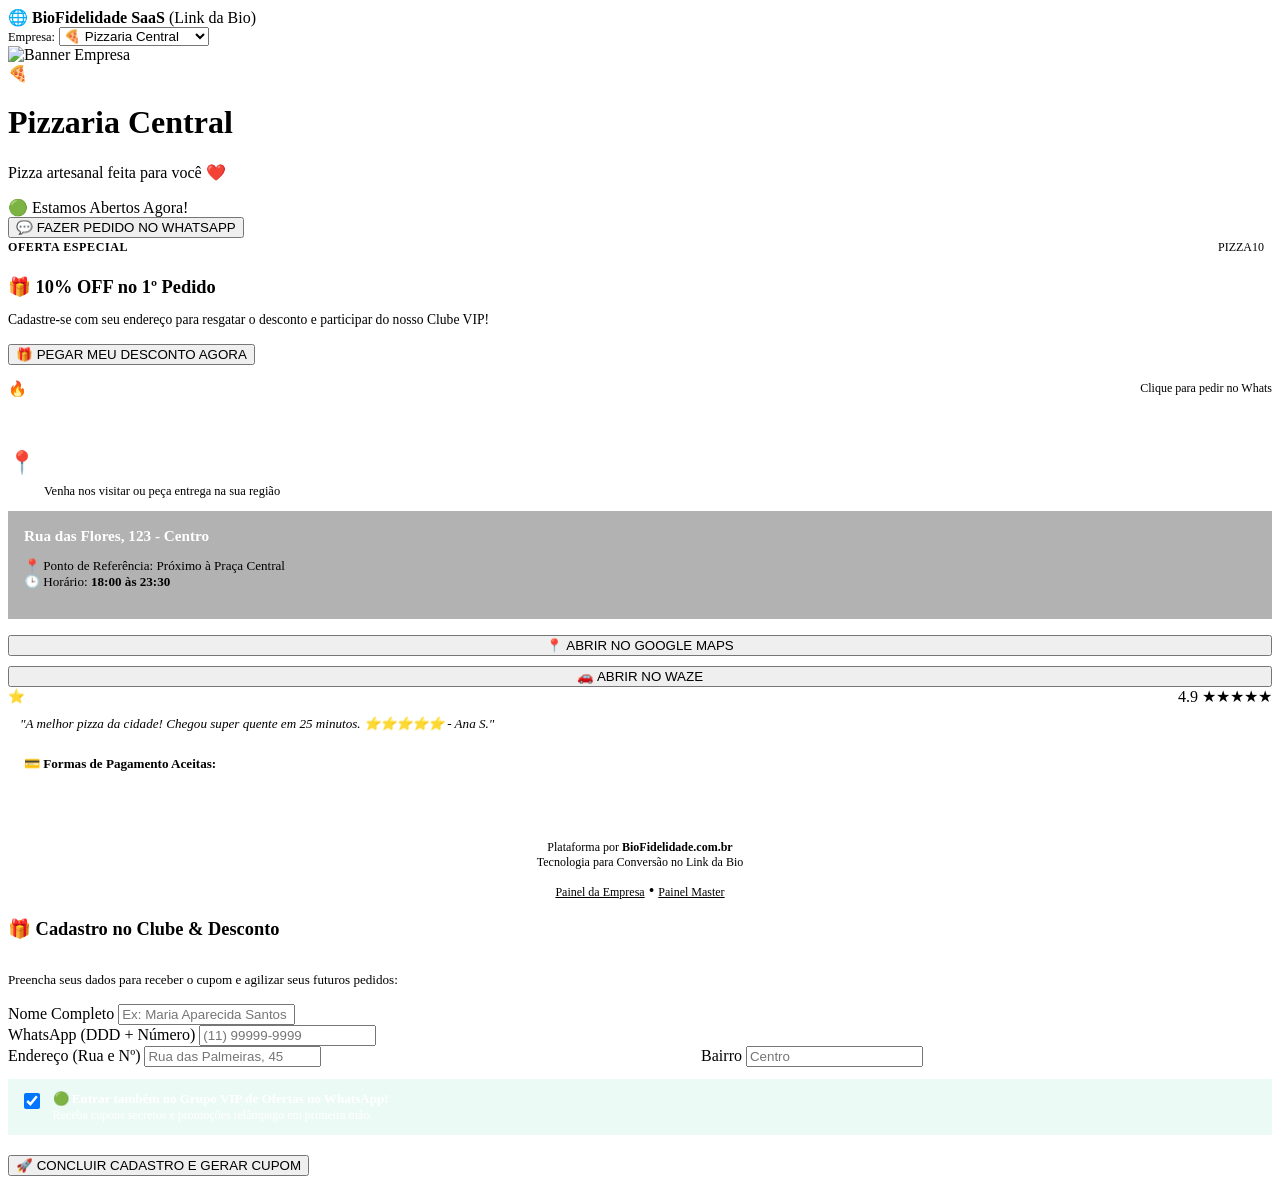
==== index.html @ faab39bf "Add files via upload" ====
<!DOCTYPE html>
<html lang="pt-BR">
<head>
  <meta charset="UTF-8">
  <meta name="viewport" content="width=device-width, initial-scale=1.0">
  <title>BioFidelidade | Central de Relacionamento & Link da Bio</title>
  <meta name="description" content="Plataforma de cupons, localização e conversão no link da bio do Instagram.">

  <!-- Google Fonts -->
  <link rel="preconnect" href="https://fonts.googleapis.com">
  <link rel="preconnect" href="https://fonts.gstatic.com" crossorigin>
  <link href="https://fonts.googleapis.com/css2?family=Plus+Jakarta+Sans:wght@500;600;700;800&family=Inter:wght@400;500;600&display=swap" rel="stylesheet">

  <link rel="stylesheet" href="css/style.css">
</head>
<body>

  <!-- Multi-Tenant Switcher Bar -->
  <div class="tenant-switcher-bar">
    <span>🌐 <strong>BioFidelidade SaaS</strong> (Link da Bio)</span>
    <div>
      <label for="tenant-select" style="font-size: 0.78rem;">Empresa:</label>
      <select id="tenant-select" class="tenant-switcher-select" onchange="switchTenant(this.value)">
        <option value="pizzariacentral" selected>🍕 Pizzaria Central</option>
        <option value="lojamarina">👗 Loja Marina Moda</option>
        <option value="barbeariax">💈 Barbearia Alfa</option>
      </select>
    </div>
  </div>

  <!-- Mobile Wrapper Container -->
  <div class="mobile-wrapper">

    <!-- Customer Session Wallet Badge -->
    <div id="customer-wallet-badge" style="display: none;">
      <!-- Populated dynamically by JS -->
    </div>

    <!-- Profile Header Card -->
    <div class="glass-card profile-header">
      <img id="tenant-banner-img" class="tenant-banner" src="https://images.unsplash.com/photo-1513104890138-7c749659a591?w=800" alt="Banner Empresa">
      <div id="tenant-logo" class="tenant-avatar">🍕</div>
      
      <h1 id="tenant-name" class="tenant-name">Pizzaria Central</h1>
      <p id="tenant-bio" class="tenant-bio">Pizza artesanal feita para você ❤️</p>

      <!-- Status Pill -->
      <div id="tenant-status-pill" class="status-pill open">
        <span class="status-dot"></span> <span>🟢 Estamos Abertos Agora!</span>
      </div>

      <!-- Main WhatsApp Action Button -->
      <button id="btn-main-whatsapp" class="btn-action btn-primary-action" onclick="handleMainWhatsappClick()">
        💬 FAZER PEDIDO NO WHATSAPP
      </button>
    </div>

    <!-- Active Campaign / Coupon Banner Card -->
    <div class="glass-card" style="border-color: var(--tenant-primary);">
      <div style="display: flex; justify-content: space-between; align-items: center; margin-bottom: 0.5rem;">
        <span style="font-size: 0.75rem; text-transform: uppercase; letter-spacing: 0.05em; font-weight: 700; color: var(--tenant-primary);">
          OFERTA ESPECIAL
        </span>
        <span style="font-size: 0.75rem; background: rgba(255,255,255,0.1); padding: 0.15rem 0.5rem; border-radius: 4px;" id="coupon-code-display">
          PIZZA10
        </span>
      </div>
      <h3 id="campaign-title" style="font-size: 1.15rem; font-weight: 800; margin-bottom: 0.4rem;">
        🎁 10% OFF no 1º Pedido
      </h3>
      <p style="font-size: 0.85rem; color: var(--text-muted); margin-bottom: 1rem;">
        Cadastre-se com seu endereço para resgatar o desconto e participar do nosso Clube VIP!
      </p>
      <button class="btn-action btn-primary-action" onclick="openModal('modal-cadastrar')">
        🎁 PEGAR MEU DESCONTO AGORA
      </button>
    </div>

    <!-- NOVO 1: Destaques Rápidos / Mais Vendidos (Carrossel Fotos) -->
    <div class="glass-card">
      <div style="display: flex; justify-content: space-between; align-items: center; margin-bottom: 0.75rem;">
        <h3 style="font-size: 0.95rem; font-weight: 800; color: #fff;">🔥 Mais Vendidos / Destaques</h3>
        <span style="font-size: 0.75rem; color: var(--tenant-primary);">Clique para pedir no Whats</span>
      </div>
      <div id="highlights-container" class="highlights-container">
        <!-- Dynamically rendered by JS -->
      </div>
    </div>

    <!-- Destaque: Localização Completa & Como Chegar -->
    <div class="glass-card">
      <div style="display: flex; align-items: center; gap: 0.5rem; margin-bottom: 0.75rem;">
        <span style="font-size: 1.4rem;">📍</span>
        <div>
          <h3 style="font-size: 1.1rem; font-weight: 800; color: #fff;">Nossa Localização</h3>
          <span style="font-size: 0.78rem; color: var(--text-muted);">Venha nos visitar ou peça entrega na sua região</span>
        </div>
      </div>

      <!-- Card do Endereço Detalhado -->
      <div style="background: rgba(0, 0, 0, 0.3); border: 1px solid var(--border-color); border-radius: var(--radius-sm); padding: 1rem; margin-bottom: 1rem;">
        <div style="font-size: 0.95rem; font-weight: 700; color: #fff; margin-bottom: 0.25rem;" id="tenant-address">
          Rua das Flores, 123 - Centro
        </div>
        <p style="font-size: 0.82rem; color: var(--text-muted);">
          📍 Ponto de Referência: Próximo à Praça Central<br>
          🕒 Horário: <strong style="color: var(--text-main);" id="tenant-hours">18:00 às 23:30</strong>
        </p>
      </div>

      <!-- Botões de Ação para Navegação / GPS -->
      <div style="display: flex; flex-direction: column; gap: 0.6rem;">
        <button class="btn-action btn-primary-action" onclick="openMapsNavigation('google')">
          📍 ABRIR NO GOOGLE MAPS
        </button>
        <button class="btn-action btn-secondary-action" onclick="openMapsNavigation('waze')">
          🚗 ABRIR NO WAZE
        </button>
      </div>
    </div>

    <!-- NOVO 2: Prova Social / Avaliações de Clientes -->
    <div class="glass-card">
      <div style="display: flex; justify-content: space-between; align-items: center; margin-bottom: 0.6rem;">
        <span style="font-size: 0.85rem; font-weight: 700; color: #fff;">⭐ O que dizem os clientes</span>
        <span class="review-rating-badge" id="tenant-rating">4.9 ★★★★★</span>
      </div>
      <blockquote style="font-size: 0.82rem; color: var(--text-muted); font-style: italic; border-left: 2px solid var(--tenant-primary); padding-left: 0.75rem; margin: 0.4rem 0;" id="tenant-testimonial">
        "A melhor pizza da cidade! Chegou super quente em 25 minutos. ⭐⭐⭐⭐⭐ - Ana S."
      </blockquote>
    </div>

    <!-- NOVO 3: Formas de Pagamento Aceitas -->
    <div class="glass-card" style="padding: 1rem;">
      <span style="font-size: 0.82rem; font-weight: 700; color: var(--text-muted);">💳 Formas de Pagamento Aceitas:</span>
      <div id="payments-container" class="payment-pills-grid">
        <!-- Rendered by JS -->
      </div>
    </div>

    <!-- Footer -->
    <div style="text-align: center; margin-top: 1.5rem; border-top: 1px solid var(--border-color); padding-top: 1rem;">
      <p style="font-size: 0.75rem; color: var(--text-dim);">
        Plataforma por <strong style="color: var(--text-muted);">BioFidelidade.com.br</strong><br>
        Tecnologia para Conversão no Link da Bio
      </p>
      <div style="margin-top: 0.5rem;">
        <a href="admin/empresa.html" style="font-size: 0.75rem; color: var(--tenant-primary);">Painel da Empresa</a> • 
        <a href="admin/master.html" style="font-size: 0.75rem; color: var(--text-muted);">Painel Master</a>
      </div>
    </div>

  </div>

  <!-- Modal Lead Capture & Auto Registration -->
  <div class="modal-overlay" id="modal-cadastrar">
    <div class="modal-box">

      <!-- STEP 1: Full Form -->
      <div id="modal-lead-form-step">
        <div style="display: flex; justify-content: space-between; align-items: center; margin-bottom: 0.75rem;">
          <h3 style="font-size: 1.15rem;">🎁 Cadastro no Clube & Desconto</h3>
          <button onclick="closeModal('modal-cadastrar')" style="background: none; border: none; color: #fff; font-size: 1.4rem; cursor: pointer;">&times;</button>
        </div>
        <p style="font-size: 0.82rem; color: var(--text-muted); margin-bottom: 1rem;">
          Preencha seus dados para receber o cupom e agilizar seus futuros pedidos:
        </p>

        <form onsubmit="handleLeadSubmit(event)">
          <div class="form-group">
            <label class="form-label" for="lead-name">Nome Completo</label>
            <input type="text" id="lead-name" class="form-control" placeholder="Ex: Maria Aparecida Santos" required>
          </div>

          <div class="form-group">
            <label class="form-label" for="lead-whatsapp">WhatsApp (DDD + Número)</label>
            <input type="tel" id="lead-whatsapp" class="form-control" placeholder="(11) 99999-9999" required>
          </div>

          <div style="display: grid; grid-template-columns: 1.2fr 1fr; gap: 0.5rem;">
            <div class="form-group">
              <label class="form-label" for="lead-endereco">Endereço (Rua e Nº)</label>
              <input type="text" id="lead-endereco" class="form-control" placeholder="Rua das Palmeiras, 45" required>
            </div>
            <div class="form-group">
              <label class="form-label" for="lead-bairro">Bairro</label>
              <input type="text" id="lead-bairro" class="form-control" placeholder="Centro" required>
            </div>
          </div>

          <!-- Option to join VIP WhatsApp Group -->
          <div style="background: rgba(16, 185, 129, 0.08); border: 1px solid var(--tenant-primary); padding: 0.75rem; border-radius: var(--radius-sm); margin: 0.75rem 0;">
            <label style="display: flex; align-items: flex-start; gap: 0.6rem; font-size: 0.82rem; color: #fff; cursor: pointer;">
              <input type="checkbox" id="lead-vip-check" checked style="accent-color: var(--tenant-primary); margin-top: 0.15rem; width: 16px; height: 16px;">
              <span><strong>🟢 Entrar também no Grupo VIP de Ofertas no WhatsApp!</strong><br><span style="font-size: 0.75rem; color: var(--text-muted);">Receba cupons secretos e promoções relâmpago em primeira mão.</span></span>
            </label>
          </div>

          <button type="submit" class="btn-action btn-primary-action" style="margin-top: 0.5rem;">
            🚀 CONCLUIR CADASTRO E GERAR CUPOM
          </button>
        </form>
      </div>

      <!-- STEP 2: Post-Registration Success Screen -->
      <div id="modal-lead-success-step" style="display: none; text-align: center;">
        <div style="font-size: 3rem; margin-bottom: 0.5rem;">🎉</div>
        <h3 style="font-size: 1.25rem; color: var(--tenant-primary); margin-bottom: 0.25rem;">Cadastro Realizado!</h3>
        <p style="font-size: 0.85rem; color: var(--text-muted); margin-bottom: 1rem;">
          Seja bem-vindo(a), <strong id="succ-customer-name" style="color: #fff;">Maria</strong>! Seu cupom <strong id="succ-coupon-code" style="color: var(--tenant-primary);">PIZZA10</strong> foi ativado.
        </p>

        <div style="display: flex; flex-direction: column; gap: 0.75rem;">
          <button class="btn-action btn-primary-action" onclick="handleSendCouponWhatsapp()">
            💬 FAZER PEDIDO COM CUPOM NO WHATSAPP
          </button>

          <button id="btn-action-vip-group" class="btn-action btn-secondary-action" style="border-color: #25d366; color: #25d366;">
            📢 ENTRAR NO GRUPO VIP DE PROMOÇÕES
          </button>

          <button class="btn-action btn-secondary-action" style="font-size: 0.8rem; padding: 0.5rem;" onclick="resetLeadModalView()">
            Fechar
          </button>
        </div>
      </div>

    </div>
  </div>

  <!-- App Script -->
  <script src="js/app.js"></script>
</body>
</html>
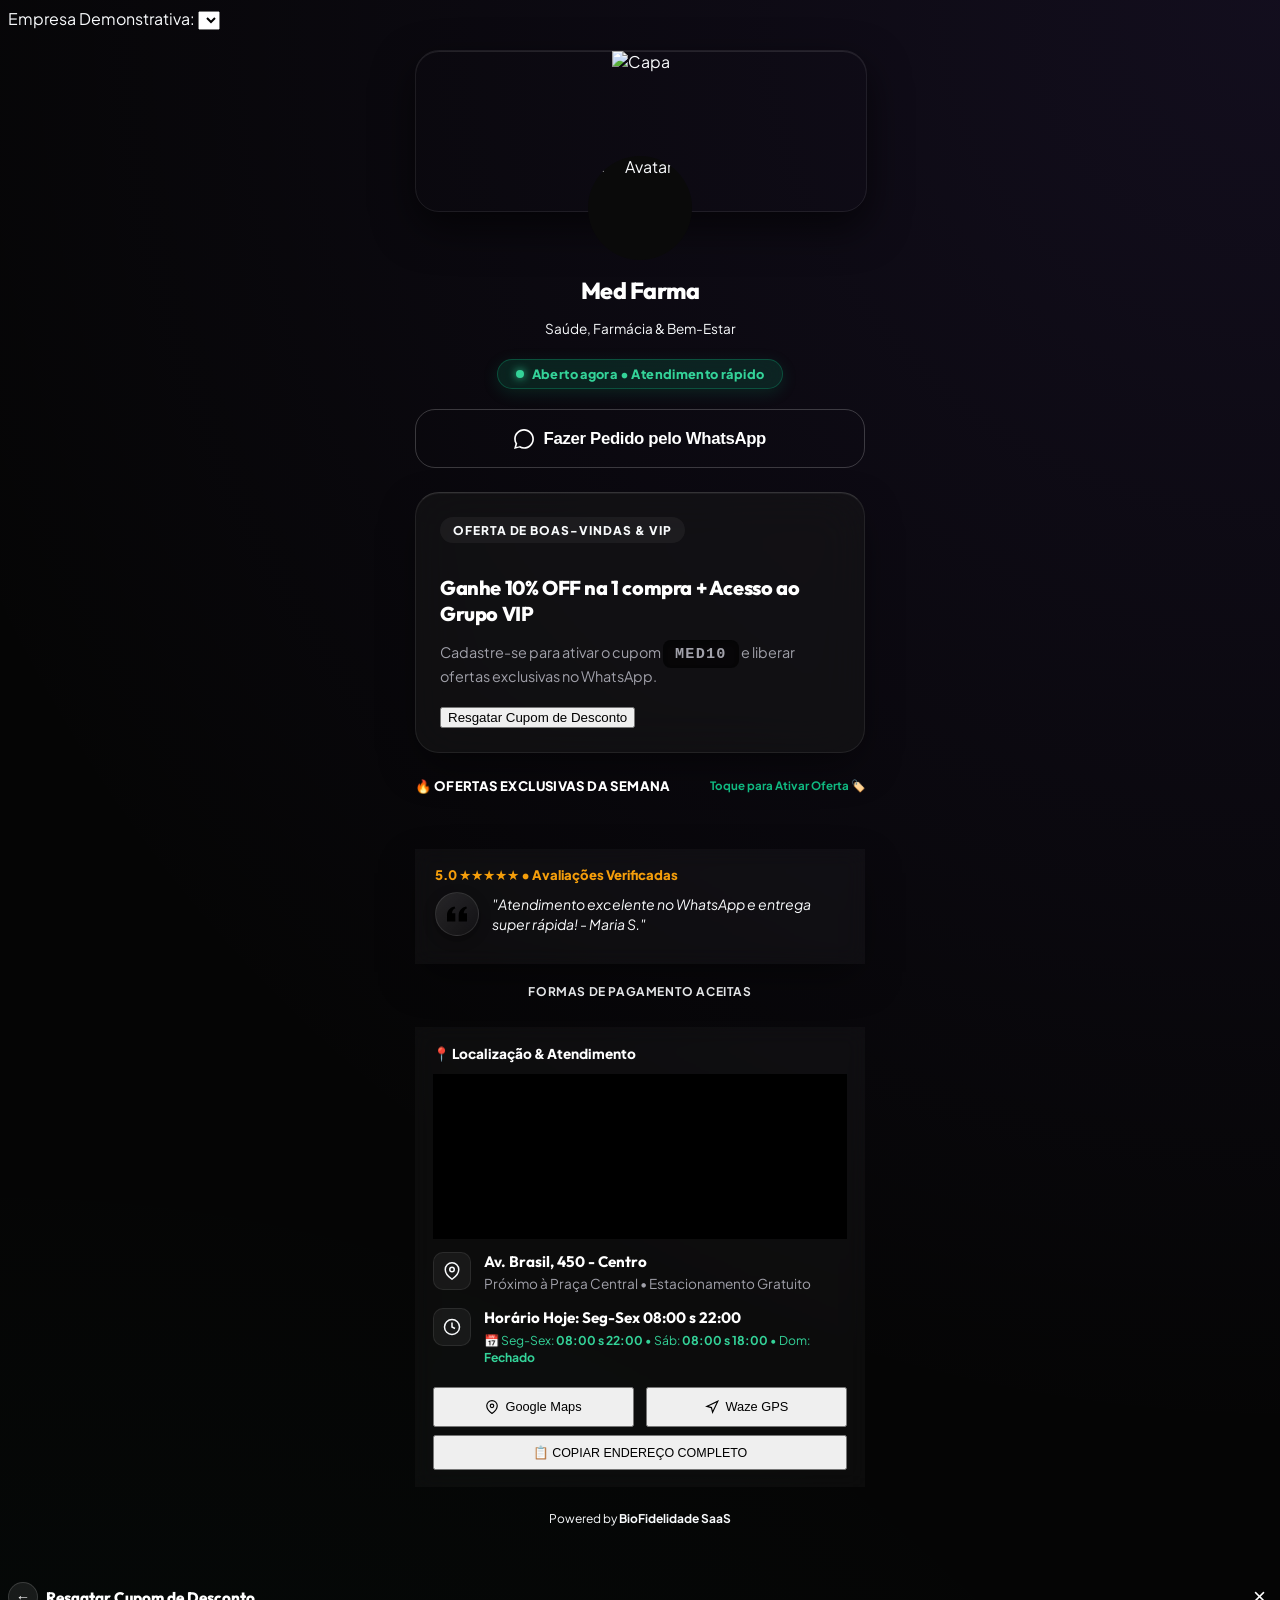
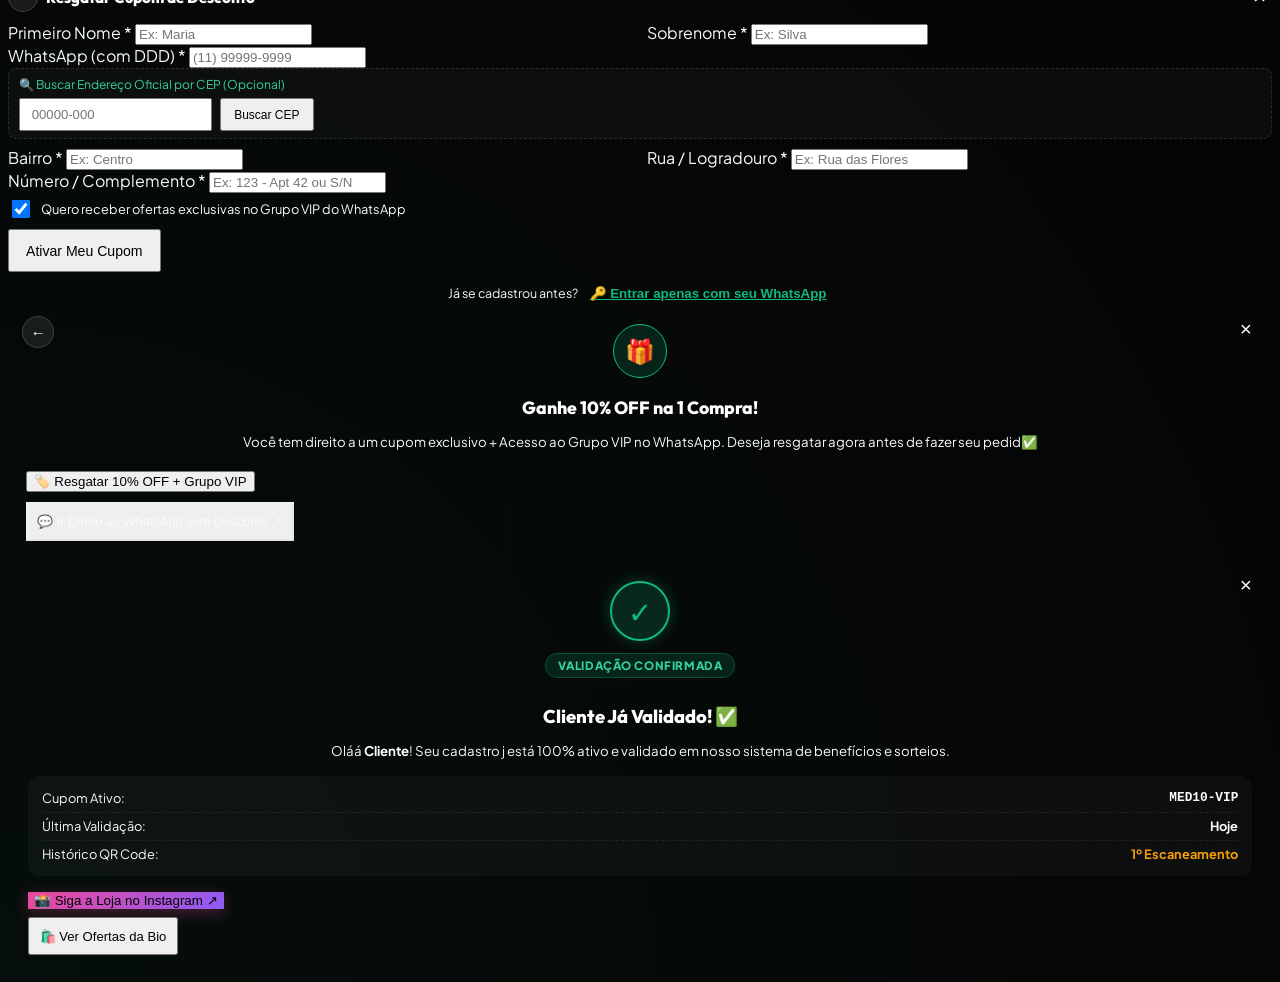
==== commit a19b240b: "feat: atualizar index.html (versao final com bugs corrigidos)" ====
--- a/index.html
+++ b/index.html
@@ -1,234 +1,934 @@
-<!DOCTYPE html>
-<html lang="pt-BR">
-<head>
-  <meta charset="UTF-8">
-  <meta name="viewport" content="width=device-width, initial-scale=1.0">
-  <title>BioFidelidade | Central de Relacionamento & Link da Bio</title>
-  <meta name="description" content="Plataforma de cupons, localização e conversão no link da bio do Instagram.">
-
-  <!-- Google Fonts -->
-  <link rel="preconnect" href="https://fonts.googleapis.com">
-  <link rel="preconnect" href="https://fonts.gstatic.com" crossorigin>
-  <link href="https://fonts.googleapis.com/css2?family=Plus+Jakarta+Sans:wght@500;600;700;800&family=Inter:wght@400;500;600&display=swap" rel="stylesheet">
-
-  <link rel="stylesheet" href="css/style.css">
-</head>
-<body>
-
-  <!-- Multi-Tenant Switcher Bar -->
-  <div class="tenant-switcher-bar">
-    <span>🌐 <strong>BioFidelidade SaaS</strong> (Link da Bio)</span>
-    <div>
-      <label for="tenant-select" style="font-size: 0.78rem;">Empresa:</label>
-      <select id="tenant-select" class="tenant-switcher-select" onchange="switchTenant(this.value)">
-        <option value="pizzariacentral" selected>🍕 Pizzaria Central</option>
-        <option value="lojamarina">👗 Loja Marina Moda</option>
-        <option value="barbeariax">💈 Barbearia Alfa</option>
-      </select>
-    </div>
-  </div>
-
-  <!-- Mobile Wrapper Container -->
-  <div class="mobile-wrapper">
-
-    <!-- Customer Session Wallet Badge -->
-    <div id="customer-wallet-badge" style="display: none;">
-      <!-- Populated dynamically by JS -->
-    </div>
-
-    <!-- Profile Header Card -->
-    <div class="glass-card profile-header">
-      <img id="tenant-banner-img" class="tenant-banner" src="https://images.unsplash.com/photo-1513104890138-7c749659a591?w=800" alt="Banner Empresa">
-      <div id="tenant-logo" class="tenant-avatar">🍕</div>
-      
-      <h1 id="tenant-name" class="tenant-name">Pizzaria Central</h1>
-      <p id="tenant-bio" class="tenant-bio">Pizza artesanal feita para você ❤️</p>
-
-      <!-- Status Pill -->
-      <div id="tenant-status-pill" class="status-pill open">
-        <span class="status-dot"></span> <span>🟢 Estamos Abertos Agora!</span>
-      </div>
-
-      <!-- Main WhatsApp Action Button -->
-      <button id="btn-main-whatsapp" class="btn-action btn-primary-action" onclick="handleMainWhatsappClick()">
-        💬 FAZER PEDIDO NO WHATSAPP
-      </button>
-    </div>
-
-    <!-- Active Campaign / Coupon Banner Card -->
-    <div class="glass-card" style="border-color: var(--tenant-primary);">
-      <div style="display: flex; justify-content: space-between; align-items: center; margin-bottom: 0.5rem;">
-        <span style="font-size: 0.75rem; text-transform: uppercase; letter-spacing: 0.05em; font-weight: 700; color: var(--tenant-primary);">
-          OFERTA ESPECIAL
-        </span>
-        <span style="font-size: 0.75rem; background: rgba(255,255,255,0.1); padding: 0.15rem 0.5rem; border-radius: 4px;" id="coupon-code-display">
-          PIZZA10
-        </span>
-      </div>
-      <h3 id="campaign-title" style="font-size: 1.15rem; font-weight: 800; margin-bottom: 0.4rem;">
-        🎁 10% OFF no 1º Pedido
-      </h3>
-      <p style="font-size: 0.85rem; color: var(--text-muted); margin-bottom: 1rem;">
-        Cadastre-se com seu endereço para resgatar o desconto e participar do nosso Clube VIP!
-      </p>
-      <button class="btn-action btn-primary-action" onclick="openModal('modal-cadastrar')">
-        🎁 PEGAR MEU DESCONTO AGORA
-      </button>
-    </div>
-
-    <!-- NOVO 1: Destaques Rápidos / Mais Vendidos (Carrossel Fotos) -->
-    <div class="glass-card">
-      <div style="display: flex; justify-content: space-between; align-items: center; margin-bottom: 0.75rem;">
-        <h3 style="font-size: 0.95rem; font-weight: 800; color: #fff;">🔥 Mais Vendidos / Destaques</h3>
-        <span style="font-size: 0.75rem; color: var(--tenant-primary);">Clique para pedir no Whats</span>
-      </div>
-      <div id="highlights-container" class="highlights-container">
-        <!-- Dynamically rendered by JS -->
-      </div>
-    </div>
-
-    <!-- Destaque: Localização Completa & Como Chegar -->
-    <div class="glass-card">
-      <div style="display: flex; align-items: center; gap: 0.5rem; margin-bottom: 0.75rem;">
-        <span style="font-size: 1.4rem;">📍</span>
-        <div>
-          <h3 style="font-size: 1.1rem; font-weight: 800; color: #fff;">Nossa Localização</h3>
-          <span style="font-size: 0.78rem; color: var(--text-muted);">Venha nos visitar ou peça entrega na sua região</span>
-        </div>
-      </div>
-
-      <!-- Card do Endereço Detalhado -->
-      <div style="background: rgba(0, 0, 0, 0.3); border: 1px solid var(--border-color); border-radius: var(--radius-sm); padding: 1rem; margin-bottom: 1rem;">
-        <div style="font-size: 0.95rem; font-weight: 700; color: #fff; margin-bottom: 0.25rem;" id="tenant-address">
-          Rua das Flores, 123 - Centro
-        </div>
-        <p style="font-size: 0.82rem; color: var(--text-muted);">
-          📍 Ponto de Referência: Próximo à Praça Central<br>
-          🕒 Horário: <strong style="color: var(--text-main);" id="tenant-hours">18:00 às 23:30</strong>
-        </p>
-      </div>
-
-      <!-- Botões de Ação para Navegação / GPS -->
-      <div style="display: flex; flex-direction: column; gap: 0.6rem;">
-        <button class="btn-action btn-primary-action" onclick="openMapsNavigation('google')">
-          📍 ABRIR NO GOOGLE MAPS
-        </button>
-        <button class="btn-action btn-secondary-action" onclick="openMapsNavigation('waze')">
-          🚗 ABRIR NO WAZE
-        </button>
-      </div>
-    </div>
-
-    <!-- NOVO 2: Prova Social / Avaliações de Clientes -->
-    <div class="glass-card">
-      <div style="display: flex; justify-content: space-between; align-items: center; margin-bottom: 0.6rem;">
-        <span style="font-size: 0.85rem; font-weight: 700; color: #fff;">⭐ O que dizem os clientes</span>
-        <span class="review-rating-badge" id="tenant-rating">4.9 ★★★★★</span>
-      </div>
-      <blockquote style="font-size: 0.82rem; color: var(--text-muted); font-style: italic; border-left: 2px solid var(--tenant-primary); padding-left: 0.75rem; margin: 0.4rem 0;" id="tenant-testimonial">
-        "A melhor pizza da cidade! Chegou super quente em 25 minutos. ⭐⭐⭐⭐⭐ - Ana S."
-      </blockquote>
-    </div>
-
-    <!-- NOVO 3: Formas de Pagamento Aceitas -->
-    <div class="glass-card" style="padding: 1rem;">
-      <span style="font-size: 0.82rem; font-weight: 700; color: var(--text-muted);">💳 Formas de Pagamento Aceitas:</span>
-      <div id="payments-container" class="payment-pills-grid">
-        <!-- Rendered by JS -->
-      </div>
-    </div>
-
-    <!-- Footer -->
-    <div style="text-align: center; margin-top: 1.5rem; border-top: 1px solid var(--border-color); padding-top: 1rem;">
-      <p style="font-size: 0.75rem; color: var(--text-dim);">
-        Plataforma por <strong style="color: var(--text-muted);">BioFidelidade.com.br</strong><br>
-        Tecnologia para Conversão no Link da Bio
-      </p>
-      <div style="margin-top: 0.5rem;">
-        <a href="admin/empresa.html" style="font-size: 0.75rem; color: var(--tenant-primary);">Painel da Empresa</a> • 
-        <a href="admin/master.html" style="font-size: 0.75rem; color: var(--text-muted);">Painel Master</a>
-      </div>
-    </div>
-
-  </div>
-
-  <!-- Modal Lead Capture & Auto Registration -->
-  <div class="modal-overlay" id="modal-cadastrar">
-    <div class="modal-box">
-
-      <!-- STEP 1: Full Form -->
-      <div id="modal-lead-form-step">
-        <div style="display: flex; justify-content: space-between; align-items: center; margin-bottom: 0.75rem;">
-          <h3 style="font-size: 1.15rem;">🎁 Cadastro no Clube & Desconto</h3>
-          <button onclick="closeModal('modal-cadastrar')" style="background: none; border: none; color: #fff; font-size: 1.4rem; cursor: pointer;">&times;</button>
-        </div>
-        <p style="font-size: 0.82rem; color: var(--text-muted); margin-bottom: 1rem;">
-          Preencha seus dados para receber o cupom e agilizar seus futuros pedidos:
-        </p>
-
-        <form onsubmit="handleLeadSubmit(event)">
-          <div class="form-group">
-            <label class="form-label" for="lead-name">Nome Completo</label>
-            <input type="text" id="lead-name" class="form-control" placeholder="Ex: Maria Aparecida Santos" required>
-          </div>
-
-          <div class="form-group">
-            <label class="form-label" for="lead-whatsapp">WhatsApp (DDD + Número)</label>
-            <input type="tel" id="lead-whatsapp" class="form-control" placeholder="(11) 99999-9999" required>
-          </div>
-
-          <div style="display: grid; grid-template-columns: 1.2fr 1fr; gap: 0.5rem;">
-            <div class="form-group">
-              <label class="form-label" for="lead-endereco">Endereço (Rua e Nº)</label>
-              <input type="text" id="lead-endereco" class="form-control" placeholder="Rua das Palmeiras, 45" required>
-            </div>
-            <div class="form-group">
-              <label class="form-label" for="lead-bairro">Bairro</label>
-              <input type="text" id="lead-bairro" class="form-control" placeholder="Centro" required>
-            </div>
-          </div>
-
-          <!-- Option to join VIP WhatsApp Group -->
-          <div style="background: rgba(16, 185, 129, 0.08); border: 1px solid var(--tenant-primary); padding: 0.75rem; border-radius: var(--radius-sm); margin: 0.75rem 0;">
-            <label style="display: flex; align-items: flex-start; gap: 0.6rem; font-size: 0.82rem; color: #fff; cursor: pointer;">
-              <input type="checkbox" id="lead-vip-check" checked style="accent-color: var(--tenant-primary); margin-top: 0.15rem; width: 16px; height: 16px;">
-              <span><strong>🟢 Entrar também no Grupo VIP de Ofertas no WhatsApp!</strong><br><span style="font-size: 0.75rem; color: var(--text-muted);">Receba cupons secretos e promoções relâmpago em primeira mão.</span></span>
-            </label>
-          </div>
-
-          <button type="submit" class="btn-action btn-primary-action" style="margin-top: 0.5rem;">
-            🚀 CONCLUIR CADASTRO E GERAR CUPOM
-          </button>
-        </form>
-      </div>
-
-      <!-- STEP 2: Post-Registration Success Screen -->
-      <div id="modal-lead-success-step" style="display: none; text-align: center;">
-        <div style="font-size: 3rem; margin-bottom: 0.5rem;">🎉</div>
-        <h3 style="font-size: 1.25rem; color: var(--tenant-primary); margin-bottom: 0.25rem;">Cadastro Realizado!</h3>
-        <p style="font-size: 0.85rem; color: var(--text-muted); margin-bottom: 1rem;">
-          Seja bem-vindo(a), <strong id="succ-customer-name" style="color: #fff;">Maria</strong>! Seu cupom <strong id="succ-coupon-code" style="color: var(--tenant-primary);">PIZZA10</strong> foi ativado.
-        </p>
-
-        <div style="display: flex; flex-direction: column; gap: 0.75rem;">
-          <button class="btn-action btn-primary-action" onclick="handleSendCouponWhatsapp()">
-            💬 FAZER PEDIDO COM CUPOM NO WHATSAPP
-          </button>
-
-          <button id="btn-action-vip-group" class="btn-action btn-secondary-action" style="border-color: #25d366; color: #25d366;">
-            📢 ENTRAR NO GRUPO VIP DE PROMOÇÕES
-          </button>
-
-          <button class="btn-action btn-secondary-action" style="font-size: 0.8rem; padding: 0.5rem;" onclick="resetLeadModalView()">
-            Fechar
-          </button>
-        </div>
-      </div>
-
-    </div>
-  </div>
-
-  <!-- App Script -->
-  <script src="js/app.js"></script>
-</body>
-</html>
+<!DOCTYPE html>
+<html lang="pt-BR">
+<head>
+  <meta charset="UTF-8">
+  <meta name="viewport" content="width=device-width, initial-scale=1.0">
+  <title>Central de Ofertas | BioFidelidade</title>
+
+  <!-- Google Fonts -->
+  <link rel="preconnect" href="https://fonts.googleapis.com">
+  <link rel="preconnect" href="https://fonts.gstatic.com" crossorigin>
+  <link href="https://fonts.googleapis.com/css2?family=Outfit:wght@600;700;800&family=Plus+Jakarta+Sans:wght@500;600;700;800&display=swap" rel="stylesheet">
+
+  <!-- Supabase JS CDN (defer para carregamento instantâneo sem bloqueio) -->
+  <script src="https://cdn.jsdelivr.net/npm/@supabase/supabase-js@2" defer></script>
+  
+  <link rel="stylesheet" href="css/style.css">
+  <style>
+    body {
+      background: #050505;
+      background-image: 
+        radial-gradient(circle at top right, rgba(139, 92, 246, 0.1), transparent 50%),
+        radial-gradient(circle at bottom left, rgba(16, 185, 137, 0.05), transparent 50%);
+      font-family: 'Plus Jakarta Sans', sans-serif;
+      min-height: 100vh;
+      color: #f8fafc;
+      -webkit-font-smoothing: antialiased;
+    }
+    h1, h2, h3, h4, .promo-headline, .location-info-title {
+      font-family: 'Outfit', sans-serif;
+    }
+    .bio-wrapper {
+      width: 100%;
+      max-width: 450px;
+      margin: 0 auto;
+      padding: 1.25rem 1rem 3.5rem 1rem;
+    }
+    .profile-header {
+      text-align: center;
+      margin-bottom: 1.25rem;
+    }
+    .profile-banner-container {
+      width: 100%;
+      height: 160px;
+      border-radius: 24px;
+      overflow: hidden;
+      margin-bottom: -56px;
+      border: 1px solid rgba(255, 255, 255, 0.08);
+      box-shadow: 0 16px 40px rgba(0,0,0,0.6), inset 0 1px 0 rgba(255,255,255,0.1);
+      position: relative;
+    }
+    .profile-banner-img {
+      width: 100%;
+      height: 100%;
+      object-fit: cover;
+    }
+    .profile-avatar-circle {
+      width: 104px;
+      height: 104px;
+      border-radius: 50%;
+      background: #0a0a0a;
+      border: 4px solid var(--tenant-primary);
+      margin: 0 auto 0.75rem auto;
+      display: flex;
+      align-items: center;
+      justify-content: center;
+      box-shadow: 0 0 24px var(--tenant-glow), 0 8px 32px rgba(0,0,0,0.6);
+      position: relative;
+      z-index: 2;
+      overflow: hidden;
+      transition: all 0.4s cubic-bezier(0.25, 0.8, 0.25, 1);
+    }
+    .profile-avatar-circle:hover {
+      transform: scale(1.08) rotate(3deg);
+      box-shadow: 0 0 32px var(--tenant-glow), 0 12px 40px rgba(0,0,0,0.8);
+    }
+    .profile-avatar-img {
+      width: 100%;
+      height: 100%;
+      object-fit: cover;
+    }
+    .status-pill {
+      display: inline-flex;
+      align-items: center;
+      gap: 0.5rem;
+      padding: 0.4rem 1.1rem;
+      border-radius: 99px;
+      font-size: 0.8rem;
+      font-weight: 800;
+      letter-spacing: 0.03em;
+      margin-top: 0.5rem;
+      backdrop-filter: blur(12px);
+      box-shadow: 0 4px 16px rgba(0,0,0,0.2);
+    }
+    .status-pill.open {
+      background: rgba(16, 185, 129, 0.15);
+      color: #34d399;
+      border: 1px solid rgba(16, 185, 129, 0.3);
+      box-shadow: 0 4px 16px rgba(16, 185, 129, 0.15);
+    }
+    .status-pill.closed {
+      background: rgba(239, 68, 68, 0.15);
+      color: #f87171;
+      border: 1px solid rgba(239, 68, 68, 0.3);
+      box-shadow: 0 4px 16px rgba(239, 68, 68, 0.15);
+    }
+    .status-dot {
+      width: 8px;
+      height: 8px;
+      border-radius: 50%;
+      background: currentColor;
+      box-shadow: 0 0 8px currentColor;
+      animation: pulseDot 2s infinite;
+    }
+    @keyframes pulseDot {
+      0%, 100% { opacity: 1; transform: scale(1); }
+      50% { opacity: 0.5; transform: scale(0.85); }
+    }
+    @keyframes pulseGlow {
+      0% { box-shadow: 0 8px 32px -4px var(--tenant-glow), inset 0 1px 1px rgba(255,255,255,0.3); }
+      50% { box-shadow: 0 8px 48px 4px var(--tenant-glow), inset 0 1px 1px rgba(255,255,255,0.3); transform: scale(1.01); }
+      100% { box-shadow: 0 8px 32px -4px var(--tenant-glow), inset 0 1px 1px rgba(255,255,255,0.3); }
+    }
+    .btn-main-cta {
+      width: 100%;
+      padding: 1.15rem 1.5rem;
+      font-size: 1.05rem;
+      font-weight: 800;
+      border-radius: 20px;
+      background: linear-gradient(135deg, var(--tenant-primary) 0%, var(--tenant-primary) 100%);
+      color: #ffffff;
+      border: 1px solid rgba(255,255,255,0.2);
+      box-shadow: 0 8px 32px -4px var(--tenant-glow), inset 0 1px 1px rgba(255,255,255,0.3);
+      cursor: pointer;
+      display: flex;
+      align-items: center;
+      justify-content: center;
+      gap: 0.7rem;
+      transition: all 0.3s cubic-bezier(0.25, 0.8, 0.25, 1);
+      margin-bottom: 1.5rem;
+      letter-spacing: -0.02em;
+      text-shadow: 0 1px 2px rgba(0,0,0,0.2);
+      animation: pulseGlow 3s infinite cubic-bezier(0.25, 0.8, 0.25, 1);
+    }
+    .btn-main-cta:hover {
+      filter: brightness(1.1);
+      animation: none;
+      transform: translateY(-4px);
+      box-shadow: 0 16px 40px -4px var(--tenant-glow), inset 0 1px 1px rgba(255,255,255,0.4);
+    }
+    
+    .promo-banner-card {
+      background: rgba(25, 25, 25, 0.5);
+      backdrop-filter: blur(24px);
+      -webkit-backdrop-filter: blur(24px);
+      border: 1px solid rgba(255,255,255,0.08);
+      border-top: 1px solid rgba(255,255,255,0.15);
+      border-radius: 24px;
+      padding: 1.5rem;
+      margin-bottom: 1.5rem;
+      position: relative;
+      overflow: hidden;
+      box-shadow: 0 16px 40px -8px rgba(0, 0, 0, 0.5), inset 0 1px 0 rgba(255, 255, 255, 0.05);
+    }
+    .promo-badge-tag {
+      display: inline-block;
+      font-size: 0.75rem;
+      font-weight: 800;
+      color: var(--tenant-primary);
+      background: rgba(255, 255, 255, 0.05);
+      border: 1px solid var(--tenant-primary);
+      padding: 0.35rem 0.8rem;
+      border-radius: 99px;
+      text-transform: uppercase;
+      letter-spacing: 0.08em;
+      margin-bottom: 0.75rem;
+    }
+    .promo-headline {
+      font-size: 1.25rem;
+      font-weight: 800;
+      color: #ffffff;
+      margin-bottom: 0.5rem;
+      line-height: 1.3;
+      letter-spacing: -0.02em;
+    }
+    .promo-subtext {
+      font-size: 0.9rem;
+      color: #a1a1aa;
+      margin-bottom: 1.25rem;
+      line-height: 1.5;
+    }
+    .promo-coupon-pill {
+      background: rgba(0, 0, 0, 0.6);
+      border: 1px dashed var(--tenant-primary);
+      color: var(--tenant-primary);
+      font-weight: 800;
+      padding: 0.3rem 0.75rem;
+      border-radius: 8px;
+      font-family: monospace;
+      font-size: 0.95rem;
+      letter-spacing: 0.08em;
+      box-shadow: inset 0 2px 4px rgba(0,0,0,0.3);
+    }
+    
+    .highlight-card-row {
+      display: flex;
+      gap: 1rem;
+      overflow-x: auto;
+      scrollbar-width: thin;
+      cursor: grab;
+      padding: 1.5rem 1rem; /* Adicionado padding para evitar corte da sombra */
+      margin: -1.5rem -1rem 0.5rem -1rem; /* Margem negativa para compensar o padding no layout */
+    }
+    .highlight-card-row:active {
+      cursor: grabbing;
+    }
+    .highlight-card-row::-webkit-scrollbar { 
+      height: 4px; 
+    }
+    .highlight-card-row::-webkit-scrollbar-track {
+      background: rgba(0,0,0,0.2);
+      border-radius: 4px;
+    }
+    .highlight-card-row::-webkit-scrollbar-thumb { 
+      background: rgba(255,255,255,0.2); 
+      border-radius: 4px; 
+    }
+
+    .highlight-card {
+      min-width: 160px;
+      max-width: 160px;
+      background: rgba(25, 25, 25, 0.5);
+      backdrop-filter: blur(24px);
+      -webkit-backdrop-filter: blur(24px);
+      border: 1px solid rgba(255,255,255,0.08);
+      border-top: 1px solid rgba(255,255,255,0.15);
+      border-radius: 20px;
+      overflow: hidden;
+      scroll-snap-align: start;
+      cursor: pointer;
+      transition: all 0.3s cubic-bezier(0.25, 0.8, 0.25, 1);
+      box-shadow: 0 16px 40px -8px rgba(0, 0, 0, 0.5);
+    }
+    .highlight-card:hover {
+      border-color: var(--tenant-primary);
+      transform: translateY(-5px);
+      box-shadow: 0 20px 40px -8px rgba(0,0,0,0.7), 0 0 16px var(--tenant-glow);
+    }
+    .highlight-img {
+      width: 100%;
+      height: 120px;
+      object-fit: cover;
+    }
+    .highlight-body {
+      padding: 0.85rem;
+    }
+    .highlight-title {
+      font-size: 0.85rem;
+      font-weight: 700;
+      color: #fff;
+      margin-bottom: 0.35rem;
+      line-height: 1.3;
+      white-space: nowrap;
+      overflow: hidden;
+      text-overflow: ellipsis;
+    }
+    .highlight-price {
+      font-size: 0.95rem;
+      font-weight: 800;
+      color: var(--tenant-primary);
+    }
+    
+    .payment-pill {
+      background: rgba(25, 25, 25, 0.5);
+      border: 1px solid rgba(255,255,255,0.08);
+      padding: 0.5rem 0.9rem;
+      border-radius: 12px;
+      font-size: 0.85rem;
+      color: #f1f5f9;
+      font-weight: 600;
+      display: inline-flex;
+      align-items: center;
+      gap: 0.6rem;
+      transition: all 0.3s ease;
+      backdrop-filter: blur(12px);
+    }
+    .payment-pill:hover {
+      border-color: var(--tenant-primary);
+      background: rgba(255,255,255,0.05);
+      transform: translateY(-2px);
+    }
+    .payment-svg-icon {
+      width: 20px;
+      height: 20px;
+      flex-shrink: 0;
+    }
+
+    /* CARD DE MAPA & LOCALIZAÇÃO CORPORATIVO */
+    .location-box-card {
+      background: rgba(25, 25, 25, 0.5);
+      border: 1px solid rgba(255,255,255,0.08);
+      border-top: 1px solid rgba(255,255,255,0.15);
+      border-radius: 24px;
+      overflow: hidden;
+      margin-bottom: 1.5rem;
+      backdrop-filter: blur(24px);
+      box-shadow: 0 16px 40px -8px rgba(0, 0, 0, 0.5);
+    }
+    .map-embed-container {
+      width: 100%;
+      height: 180px;
+      position: relative;
+      background: #000;
+      border-bottom: 1px solid rgba(255,255,255,0.05);
+    }
+    .map-iframe {
+      width: 100%;
+      height: 100%;
+      border: none;
+      filter: grayscale(0.7) invert(0.9) contrast(1.2) hue-rotate(180deg);
+      opacity: 0.9;
+    }
+    .location-card-body {
+      padding: 1.5rem;
+      text-align: left;
+    }
+    .location-info-item {
+      display: flex;
+      align-items: flex-start;
+      gap: 0.85rem;
+      margin-bottom: 1rem;
+    }
+    .location-info-icon {
+      width: 36px;
+      height: 36px;
+      border-radius: 10px;
+      background: rgba(255, 255, 255, 0.05);
+      border: 1px solid rgba(255,255,255,0.08);
+      display: flex;
+      align-items: center;
+      justify-content: center;
+      color: var(--tenant-primary);
+      flex-shrink: 0;
+    }
+    .location-info-title {
+      font-size: 0.95rem;
+      font-weight: 700;
+      color: #ffffff;
+      line-height: 1.3;
+    }
+    .location-info-sub {
+      font-size: 0.85rem;
+      color: #a1a1aa;
+      margin-top: 0.2rem;
+    }
+    .map-action-grid {
+      display: grid;
+      grid-template-columns: 1fr 1fr;
+      gap: 0.75rem;
+      margin-top: 1.25rem;
+    }
+    
+    .testimonial-rotator-card {
+      background: rgba(25, 25, 25, 0.5);
+      border: 1px solid rgba(255,255,255,0.08);
+      border-top: 1px solid rgba(255,255,255,0.15);
+      border-radius: 20px;
+      padding: 1.25rem;
+      margin-bottom: 1.5rem;
+      text-align: center;
+      backdrop-filter: blur(24px);
+      box-shadow: 0 16px 40px -8px rgba(0, 0, 0, 0.5);
+    }
+    .testimonial-text {
+      font-size: 0.9rem;
+      color: #e2e8f0;
+      font-style: italic;
+      line-height: 1.5;
+      transition: opacity 0.4s ease;
+      min-height: 48px;
+      display: flex;
+      align-items: center;
+      justify-content: center;
+    }
+
+    .form-row-grid {
+      display: grid;
+      grid-template-columns: 1fr 1fr;
+      gap: 0.85rem;
+    }
+    @media (max-width: 380px) {
+      .form-row-grid {
+        grid-template-columns: 1fr;
+      }
+    }
+    .form-control.is-invalid {
+      border-color: #ef4444 !important;
+      background: rgba(239, 68, 68, 0.08) !important;
+      box-shadow: 0 0 0 3px rgba(239, 68, 68, 0.15) !important;
+    }
+    .field-error-msg {
+      color: #f87171;
+      font-size: 0.78rem;
+      font-weight: 600;
+      margin-top: 0.35rem;
+      display: none;
+      align-items: flex-start;
+      gap: 0.3rem;
+      line-height: 1.3;
+    }
+    .field-error-msg.active {
+      display: flex;
+    }
+
+    .success-step-box {
+      background: rgba(255, 255, 255, 0.03);
+      border: 1px solid rgba(255,255,255,0.08);
+      border-radius: 16px;
+      padding: 0.85rem 1rem;
+      margin-bottom: 0.75rem;
+      text-align: left;
+    }
+    .step-number-badge {
+      font-size: 0.75rem;
+      font-weight: 800;
+      color: var(--tenant-primary);
+      text-transform: uppercase;
+      letter-spacing: 0.05em;
+      margin-bottom: 0.25rem;
+      display: block;
+    }
+
+    /* Premium Form Spinners & Glass Hover Enhancements */
+    .btn-action {
+      position: relative;
+      display: flex;
+      align-items: center;
+      justify-content: center;
+      gap: 0.6rem;
+      transition: all 0.3s cubic-bezier(0.25, 0.8, 0.25, 1);
+      overflow: hidden;
+    }
+    .btn-action:hover {
+      transform: translateY(-3px);
+      filter: brightness(1.1);
+    }
+    .btn-action:active {
+      transform: translateY(0);
+    }
+    .btn-primary-action.loading, .btn-secondary-action.loading, .btn-main-cta.loading {
+      pointer-events: none;
+      opacity: 0.85;
+    }
+    .spinner {
+      width: 20px;
+      height: 20px;
+      border: 2px solid rgba(255,255,255,0.3);
+      border-radius: 50%;
+      border-top-color: #fff;
+      animation: spin 0.8s linear infinite;
+      display: none;
+    }
+    .loading .spinner { display: inline-block; }
+    .loading .btn-text-content { display: none; }
+    
+    @keyframes spin { to { transform: rotate(360deg); } }
+  </style>
+</head>
+<body>
+
+  <!-- Switcher Bar para Demonstração de Tenants -->
+  <div class="demo-bar">
+    <span>Empresa Demonstrativa:</span>
+    <select id="tenant-select" onchange="switchTenant(this.value)" class="tenant-switcher-select">
+      <!-- Opções preenchidas via app.js -->
+    </select>
+  </div>
+
+  <div class="bio-wrapper">
+
+    <!-- Header do Perfil -->
+    <div class="profile-header">
+      <div class="profile-banner-container">
+        <img id="tenant-banner-img" src="https://images.unsplash.com/photo-1576602976047-174e57a47881?w=800" class="profile-banner-img" alt="Capa">
+      </div>
+
+      <div class="profile-avatar-circle">
+        <img id="tenant-avatar-img" src="https://images.unsplash.com/photo-1576602976047-174e57a47881?w=200" class="profile-avatar-img" alt="Avatar">
+      </div>
+
+      <h1 id="tenant-name" style="font-size: 1.45rem; font-weight: 800; color: #fff; letter-spacing: -0.02em;">Med Farma</h1>
+      <p id="tenant-bio" style="font-size: 0.85rem; color: var(--text-muted); margin-top: 0.2rem;">
+        Saúde, Farmácia & Bem-Estar
+      </p>
+
+      <div id="tenant-status-pill" class="status-pill open">
+        <span class="status-dot"></span> Aberto agora • Atendimento rápido
+      </div>
+    </div>
+
+    <!-- Badge da Sessão do Cliente -->
+    <div id="customer-wallet-badge" style="display: none;"></div>
+
+    <!-- 1º OPÇÃO: CTA PRINCIPAL NO WHATSAPP COM ÍCONE SVG -->
+    <button id="btn-main-whatsapp" class="btn-main-cta" onclick="handleMainWhatsappClick()">
+      <span class="btn-text-content" style="display: flex; align-items: center; gap: 0.6rem;">
+        <svg class="payment-svg-icon" viewBox="0 0 24 24" fill="currentColor"><path d="M.057 24l1.687-6.163c-1.041-1.804-1.588-3.849-1.587-5.946.003-6.556 5.338-11.891 11.893-11.891 3.181.001 6.167 1.24 8.413 3.488 2.245 2.248 3.481 5.236 3.48 8.414-.003 6.557-5.338 11.892-11.893 11.892-1.99-.001-3.951-.5-5.688-1.448l-6.305 1.654zm6.597-3.807c1.676.995 3.276 1.591 5.392 1.592 5.448 0 9.886-4.434 9.889-9.885.002-5.462-4.415-9.89-9.881-9.892-5.452 0-9.887 4.434-9.889 9.884-.001 2.225.651 3.891 1.746 5.634l-1.14 4.162 4.183-1.095z"/></svg>
+        Fazer Pedido pelo WhatsApp
+      </span>
+      <div class="spinner"></div>
+    </button>
+
+    <!-- 2º OPÇÃO: CARD DE OFERTA EXCLUSIVA + GRUPO VIP -->
+    <div class="promo-banner-card">
+      <span class="promo-badge-tag">OFERTA DE BOAS-VINDAS & VIP</span>
+      <h3 id="campaign-title" class="promo-headline">
+        Ganhe 10% OFF na 1 compra + Acesso ao Grupo VIP
+      </h3>
+      <p class="promo-subtext">
+        Cadastre-se para ativar o cupom <span id="coupon-code-display" class="promo-coupon-pill">MED10</span> e liberar ofertas exclusivas no WhatsApp.
+      </p>
+
+      <button class="btn-action btn-primary-action" onclick="openModal('modal-cadastrar')">
+        Resgatar Cupom de Desconto
+      </button>
+    </div>
+
+    <div style="margin-bottom: 1.25rem; position: relative;">
+      <div style="display: flex; justify-content: space-between; align-items: center; margin-bottom: 0.65rem;">
+        <span style="font-size: 0.82rem; font-weight: 800; color: #fff; text-transform: uppercase; letter-spacing: 0.03em;">🔥 Ofertas Exclusivas da Semana</span>
+        <span style="font-size: 0.72rem; color: #10b981; font-weight: 700;">Toque para Ativar Oferta 🏷️</span>
+      </div>
+      <div id="highlights-container" class="highlight-card-row">
+        <!-- Preenchido via app.js -->
+      </div>
+    </div>
+
+    <!-- 4º OPÇÃO: AVALIAÇÕES VERIFICADAS (ALTERAÇÃO AUTOMÁTICA FLUIDA) -->
+    <div class="testimonial-rotator-card" style="padding: 1.1rem 1.25rem; margin-bottom: 1.25rem; background: rgba(255, 255, 255, 0.03); border: 1px solid var(--border-color); border-radius: var(--radius-md); backdrop-filter: blur(10px);">
+      <div id="tenant-rating" style="font-size: 0.82rem; font-weight: 800; color: #f59e0b; margin-bottom: 0.45rem; display: flex; align-items: center; gap: 0.35rem;">
+        5.0 ★★★★★ • Avaliações Verificadas
+      </div>
+
+      <div style="min-height: 48px; display: flex; align-items: center; gap: 0.8rem; text-align: left;">
+        <div style="width: 42px; height: 42px; border-radius: 50%; background: linear-gradient(135deg, rgba(255,255,255,0.1), rgba(255,255,255,0.02)); border: 1px solid rgba(255,255,255,0.1); display: flex; align-items: center; justify-content: center; flex-shrink: 0; box-shadow: 0 4px 12px rgba(0,0,0,0.4);">
+          <svg width="20" height="20" viewBox="0 0 24 24" fill="var(--tenant-primary)"><path d="M14.017 21v-7.391c0-5.704 3.731-9.57 8.983-10.609l.995 2.151c-2.432.917-3.995 3.638-3.995 5.849h4v10h-9.983zm-14.017 0v-7.391c0-5.704 3.748-9.57 9-10.609l.996 2.151c-2.433.917-3.996 3.638-3.996 5.849h3.983v10h-9.983z"/></svg>
+        </div>
+        <div id="tenant-testimonial" class="testimonial-text" style="transition: opacity 0.4s ease, transform 0.4s ease; width: 100%; font-size: 0.88rem; color: #f8fafc; font-style: italic; line-height: 1.45; justify-content: flex-start;">
+          "Atendimento excelente no WhatsApp e entrega super rápida! - Maria S."
+        </div>
+      </div>
+      <div id="testimonial-dots-container" style="display: flex; justify-content: center; gap: 5px; margin-top: 0.5rem;"></div>
+    </div>
+
+    <!-- 5º OPÇÃO: FORMAS DE PAGAMENTO ACEITAS -->
+    <div style="margin-bottom: 1.25rem; text-align: center;">
+      <div style="font-size: 0.75rem; font-weight: 700; color: var(--text-muted); text-transform: uppercase; letter-spacing: 0.05em; margin-bottom: 0.5rem;">
+        Formas de Pagamento Aceitas
+      </div>
+      <div id="payments-pills-container" style="display: flex; flex-wrap: wrap; justify-content: center; gap: 0.4rem;">
+        <!-- Preenchido via app.js -->
+      </div>
+    </div>
+
+    <!-- 6º OPÇÃO: LOCALIZAÇÃO E HORÁRIOS -->
+    <div style="background: rgba(255, 255, 255, 0.03); border: 1px solid var(--border-color); border-radius: var(--radius-md); padding: 1.1rem; margin-bottom: 1.5rem; backdrop-filter: blur(10px);">
+      <div style="font-size: 0.85rem; font-weight: 800; color: #fff; margin-bottom: 0.75rem; display: flex; align-items: center; gap: 0.4rem;">
+        📍 Localização & Atendimento
+      </div>
+
+      <div style="width: 100%; height: 165px; border-radius: var(--radius-sm); overflow: hidden; border: 1px solid var(--border-color); margin-bottom: 0.85rem; background: #000; position: relative;">
+        <iframe id="tenant-map-iframe" style="width: 100%; height: 100%; border: none; filter: grayscale(0.5) invert(0.8) contrast(1.1) hue-rotate(180deg); opacity: 0.85;" loading="lazy" referrerpolicy="no-referrer-when-downgrade"></iframe>
+      </div>
+
+      <div class="location-info-box">
+        <div class="location-info-item">
+          <div class="location-info-icon">
+            <svg width="18" height="18" viewBox="0 0 24 24" fill="none" stroke="currentColor" stroke-width="2"><path d="M21 10c0 7-9 13-9 13s-9-6-9-13a9 9 0 0 1 18 0z"></path><circle cx="12" cy="10" r="3"></circle></svg>
+          </div>
+          <div>
+            <div id="tenant-address" class="location-info-title">Av. Brasil, 450 - Centro</div>
+            <div class="location-info-sub">Próximo à Praça Central • Estacionamento Gratuito</div>
+          </div>
+        </div>
+
+        <div class="location-info-item" style="margin-bottom: 0;">
+          <div class="location-info-icon">
+            <svg width="18" height="18" viewBox="0 0 24 24" fill="none" stroke="currentColor" stroke-width="2"><circle cx="12" cy="12" r="10"></circle><polyline points="12 6 12 12 16 14"></polyline></svg>
+          </div>
+          <div>
+            <div id="tenant-hours" class="location-info-title">Horário Hoje: Seg-Sex 08:00 s 22:00</div>
+            <div id="tenant-hours-breakdown" class="location-info-sub" style="color: #34d399; font-size: 0.76rem; line-height: 1.45; margin-top: 0.25rem;">
+              📅 Seg-Sex: <strong>08:00 s 22:00</strong> &bull; Sáb: <strong>08:00 s 18:00</strong> &bull; Dom: <strong>Fechado</strong>
+            </div>
+          </div>
+        </div>
+
+        <div class="map-action-grid">
+          <button class="btn-action btn-secondary-action" style="padding: 0.65rem 0.5rem; font-size: 0.8rem; display: flex; align-items: center; justify-content: center; gap: 0.4rem;" onclick="openMapsNavigation('google')">
+            <svg width="14" height="14" viewBox="0 0 24 24" fill="none" stroke="currentColor" stroke-width="2"><path d="M21 10c0 7-9 13-9 13s-9-6-9-13a9 9 0 0 1 18 0z"></path><circle cx="12" cy="10" r="3"></circle></svg>
+            Google Maps
+          </button>
+          <button class="btn-action btn-secondary-action" style="padding: 0.65rem 0.5rem; font-size: 0.8rem; display: flex; align-items: center; justify-content: center; gap: 0.4rem;" onclick="openMapsNavigation('waze')">
+            <svg width="14" height="14" viewBox="0 0 24 24" fill="none" stroke="currentColor" stroke-width="2"><polygon points="3 11 22 2 13 21 11 13 3 11"></polygon></svg>
+            Waze GPS
+          </button>
+        </div>
+
+        <button class="btn-action btn-secondary-action" style="width: 100%; margin-top: 0.5rem; padding: 0.5rem; font-size: 0.78rem; text-transform: uppercase;" onclick="copyAddressToClipboard()">
+          📋 Copiar Endereço Completo
+        </button>
+      </div>
+    </div>
+
+    <div style="text-align: center; font-size: 0.75rem; color: var(--text-muted);">
+      Powered by <strong>BioFidelidade SaaS</strong>
+    </div>
+
+  </div>
+
+  <!-- MODAL DE CADASTRO DE LEAD -->
+  <div class="modal-overlay" id="modal-cadastrar">
+    <div class="modal-box">
+      <div style="display: flex; align-items: center; gap: 0.5rem; margin-bottom: 0.6rem;">
+        <button onclick="closeModal('modal-cadastrar')" title="Voltar" aria-label="Voltar para a página anterior" style="background: rgba(255,255,255,0.08); border: 1px solid rgba(255,255,255,0.15); color: #fff; border-radius: 50%; width: 30px; height: 30px; font-size: 0.9rem; cursor: pointer; display: flex; align-items: center; justify-content: center; transition: all 0.2s ease;">
+          ←
+        </button>
+        <h3 id="modal-cadastrar-title" style="font-size: 0.95rem; color: #fff; margin: 0; font-weight: 800; flex: 1;">Resgatar Cupom de Desconto</h3>
+        <button onclick="closeModal('modal-cadastrar')" style="background: none; border: none; color: #fff; font-size: 1.4rem; cursor: pointer;">&times;</button>
+      </div>
+
+      <!-- CARD DE PREVIEW DA OFERTA DA SEMANA SELECIONADA (DINÂMICO) -->
+      <div id="modal-offer-preview-box" style="display: none; background: rgba(16, 185, 129, 0.12); border: 1px solid rgba(16, 185, 129, 0.3); border-radius: 12px; padding: 0.75rem 0.9rem; margin-bottom: 1rem; align-items: center; gap: 0.75rem;">
+        <img id="offer-preview-img" src="" style="width: 46px; height: 46px; border-radius: 8px; object-fit: cover; border: 1px solid rgba(255,255,255,0.15);" alt="Oferta">
+        <div>
+          <div style="font-size: 0.72rem; font-weight: 800; color: #10b981; text-transform: uppercase; letter-spacing: 0.04em;">🔥 Oferta da Semana Selecionada</div>
+          <div id="offer-preview-name" style="font-size: 0.88rem; font-weight: 800; color: #fff;">Nome da Oferta</div>
+          <div id="offer-preview-price" style="font-size: 0.78rem; font-weight: 700; color: #34d399;">R$ 0,00</div>
+        </div>
+      </div>
+
+      <!-- STEP 1: Formulário de Cadastro Lado a Lado (Grid) -->
+      <div id="modal-lead-form-step">
+        <form id="lead-form" onsubmit="handleLeadSubmit(event)" novalidate>
+          
+          <div class="form-row-grid">
+            <div class="form-group">
+              <label class="form-label" for="lead-firstname">Primeiro Nome *</label>
+              <input type="text" id="lead-firstname" class="form-control" placeholder="Ex: Maria" oninput="clearFieldError(this)">
+              <div id="err-lead-firstname" class="field-error-msg">
+                <svg width="12" height="12" viewBox="0 0 24 24" fill="none" stroke="currentColor" stroke-width="2"><circle cx="12" cy="12" r="10"></circle><line x1="12" y1="8" x2="12" y2="12"></line><line x1="12" y1="16" x2="12.01" y2="16"></line></svg>
+                <span>Digite seu nome real.</span>
+              </div>
+            </div>
+
+            <div class="form-group">
+              <label class="form-label" for="lead-lastname">Sobrenome *</label>
+              <input type="text" id="lead-lastname" class="form-control" placeholder="Ex: Silva" oninput="clearFieldError(this)">
+              <div id="err-lead-lastname" class="field-error-msg">
+                <svg width="12" height="12" viewBox="0 0 24 24" fill="none" stroke="currentColor" stroke-width="2"><circle cx="12" cy="12" r="10"></circle><line x1="12" y1="8" x2="12" y2="12"></line><line x1="12" y1="16" x2="12.01" y2="16"></line></svg>
+                <span>Digite seu sobrenome.</span>
+              </div>
+            </div>
+          </div>
+
+          <div class="form-group">
+            <label class="form-label" for="lead-whatsapp">WhatsApp (com DDD) *</label>
+            <input type="tel" id="lead-whatsapp" class="form-control" placeholder="(11) 99999-9999" maxlength="15" oninput="formatWhatsappInput(this); clearFieldError(this)">
+            <div id="err-lead-whatsapp" class="field-error-msg">
+              <svg width="12" height="12" viewBox="0 0 24 24" fill="none" stroke="currentColor" stroke-width="2"><circle cx="12" cy="12" r="10"></circle><line x1="12" y1="8" x2="12" y2="12"></line><line x1="12" y1="16" x2="12.01" y2="16"></line></svg>
+              <span>Digite um WhatsApp válido com DDD oficial do Brasil.</span>
+            </div>
+          </div>
+
+          <!-- CAMPO DE CEP PARA AUTOPREENCHIMENTO DE ENDEREÇO OFICIAL -->
+          <div class="form-group" style="background: rgba(255,255,255,0.03); border: 1px dashed rgba(255,255,255,0.12); border-radius: 8px; padding: 0.45rem 0.65rem; margin-bottom: 0.5rem;">
+            <div style="display: flex; justify-content: space-between; align-items: center; margin-bottom: 0.35rem;">
+              <label class="form-label" for="lead-cep" style="margin: 0; font-size: 0.76rem; color: #34d399;">
+                🔍 Buscar Endereço Oficial por CEP (Opcional)
+              </label>
+            </div>
+            <div style="display: flex; gap: 0.5rem;">
+              <input type="text" id="lead-cep" class="form-control" style="padding: 0.45rem 0.65rem; font-size: 0.82rem;" placeholder="00000-000" maxlength="9" oninput="formatCepInput(this); handleCepAutocomplete(this.value)">
+              <button type="button" class="btn-action btn-secondary-action" style="width: auto; padding: 0 0.75rem; font-size: 0.75rem; white-space: nowrap;" onclick="triggerCepSearch()">
+                Buscar CEP
+              </button>
+            </div>
+            <div id="cep-status-msg" style="font-size: 0.73rem; color: #10b981; margin-top: 0.3rem; display: none; line-height: 1.3;"></div>
+          </div>
+
+          <div class="form-row-grid">
+            <div class="form-group">
+              <label class="form-label" for="lead-bairro">Bairro *</label>
+              <input type="text" id="lead-bairro" class="form-control" placeholder="Ex: Centro" oninput="clearFieldError(this)">
+              <div id="err-lead-bairro" class="field-error-msg">
+                <svg width="12" height="12" viewBox="0 0 24 24" fill="none" stroke="currentColor" stroke-width="2"><circle cx="12" cy="12" r="10"></circle><line x1="12" y1="8" x2="12" y2="12"></line><line x1="12" y1="16" x2="12.01" y2="16"></line></svg>
+                <span>Informe um bairro válido.</span>
+              </div>
+            </div>
+
+            <div class="form-group">
+              <label class="form-label" for="lead-rua">Rua / Logradouro *</label>
+              <input type="text" id="lead-rua" class="form-control" placeholder="Ex: Rua das Flores" oninput="clearFieldError(this)">
+              <div id="err-lead-rua" class="field-error-msg">
+                <svg width="12" height="12" viewBox="0 0 24 24" fill="none" stroke="currentColor" stroke-width="2"><circle cx="12" cy="12" r="10"></circle><line x1="12" y1="8" x2="12" y2="12"></line><line x1="12" y1="16" x2="12.01" y2="16"></line></svg>
+                <span>Digite o nome real da rua.</span>
+              </div>
+            </div>
+          </div>
+
+          <div class="form-group">
+            <label class="form-label" for="lead-numero">Número / Complemento *</label>
+            <input type="text" id="lead-numero" class="form-control" placeholder="Ex: 123 - Apt 42 ou S/N" oninput="clearFieldError(this)">
+            <div id="err-lead-numero" class="field-error-msg">
+              <svg width="12" height="12" viewBox="0 0 24 24" fill="none" stroke="currentColor" stroke-width="2"><circle cx="12" cy="12" r="10"></circle><line x1="12" y1="8" x2="12" y2="12"></line><line x1="12" y1="16" x2="12.01" y2="16"></line></svg>
+              <span>Digite o número da residência (ou S/N).</span>
+            </div>
+          </div>
+
+          <div class="form-group" style="display: flex; flex-direction: row; align-items: center; gap: 0.5rem; margin-top: 0.25rem; margin-bottom: 0.25rem;">
+            <input type="checkbox" id="lead-vip-check" checked style="width: 18px; height: 18px; cursor: pointer;">
+            <label for="lead-vip-check" style="font-size: 0.8rem; color: var(--text-muted); cursor: pointer;">
+              Quero receber ofertas exclusivas no Grupo VIP do WhatsApp
+            </label>
+          </div>
+
+          <button type="submit" id="btn-submit-lead" class="btn-action btn-primary-action" style="margin-top: 0.5rem; padding: 0.7rem 1rem; font-size: 0.88rem;">
+            <span class="btn-text-content">Ativar Meu Cupom</span>
+            <div class="spinner"></div>
+          </button>
+
+          <div style="text-align: center; margin-top: 0.85rem; font-size: 0.78rem;">
+            <span style="color: var(--text-muted);">Já se cadastrou antes?</span>
+            <button type="button" onclick="toggleQuickLoginView()" style="background: none; border: none; color: #10b981; font-weight: 700; cursor: pointer; text-decoration: underline; margin-left: 0.25rem;">
+              🔑 Entrar apenas com seu WhatsApp
+            </button>
+          </div>
+        </form>
+      </div>
+
+      <!-- STEP 1.5: Login Rápido apenas com WhatsApp (Recuperação de Carteira) -->
+      <div id="modal-quick-login-step" style="display: none; text-align: center;">
+        <div style="font-size: 0.88rem; color: #fff; font-weight: 800; margin-bottom: 0.4rem;">
+          🔑 Recuperar Sua Carteira Digital
+        </div>
+        <p style="font-size: 0.78rem; color: var(--text-muted); margin-bottom: 1rem; line-height: 1.45;">
+          Digite seu número de WhatsApp para acessar seu cupom ativo imediatamente:
+        </p>
+
+        <form id="quick-login-form" onsubmit="handleQuickWhatsappLogin(event)">
+          <div class="form-group" style="text-align: left; margin-bottom: 0.85rem;">
+            <label class="form-label" for="quick-login-whatsapp">Seu WhatsApp (com DDD) *</label>
+            <input type="tel" id="quick-login-whatsapp" class="form-control" placeholder="(11) 99999-9999" required style="font-size: 1rem; text-align: center; font-weight: 700; letter-spacing: 0.03em;">
+            <div id="err-quick-whatsapp" class="field-error-msg">
+              <svg width="12" height="12" viewBox="0 0 24 24" fill="none" stroke="currentColor" stroke-width="2"><circle cx="12" cy="12" r="10"></circle><line x1="12" y1="8" x2="12" y2="12"></line><line x1="12" y1="16" x2="12.01" y2="16"></line></svg>
+              <span>WhatsApp não encontrado na base de clientes desta empresa.</span>
+            </div>
+          </div>
+
+          <button type="submit" id="btn-submit-quick" class="btn-action btn-primary-action" style="margin-bottom: 0.65rem;">
+            <span class="btn-text-content">🚀 Entrar na Minha Carteira</span>
+            <div class="spinner"></div>
+          </button>
+
+          <div>
+            <button type="button" onclick="toggleQuickLoginView()" style="background: none; border: none; color: var(--text-muted); font-size: 0.76rem; cursor: pointer; text-decoration: underline;">
+              ← Voltar para Novo Cadastro
+            </button>
+          </div>
+        </form>
+      </div>
+
+      <!-- STEP 2: SUCESSO PÓS CADASTRO COM ETAPAS CLARAS PASSO 1 E PASSO 2 -->
+      <div id="modal-lead-success-step" style="display: none; text-align: center;">
+        <div style="width: 48px; height: 48px; border-radius: 50%; background: rgba(16, 185, 129, 0.15); color: #10b981; font-size: 1.4rem; display: flex; align-items: center; justify-content: center; margin: 0 auto 0.75rem auto; border: 1px solid #10b981;">
+          ✓
+        </div>
+        <h4 style="font-size: 1.1rem; color: #fff; margin-bottom: 0.2rem; font-weight: 800;">Cupom Ativado com Sucesso!</h4>
+        <p style="font-size: 0.85rem; color: #34d399; margin-bottom: 0.15rem; font-weight: 700;"><span id="succ-customer-name"></span></p>
+        <p style="font-size: 0.82rem; color: var(--text-muted); margin-bottom: 1.1rem;">
+          Seu cupom exclusivo é <strong id="succ-coupon-code" style="color: var(--tenant-primary); font-family: monospace;">MED10-MARIA84</strong>
+        </p>
+
+        <!-- PASSO 1: Fazer Pedido com o Cupom -->
+        <div class="success-step-box">
+          <span class="step-number-badge">PASSO 1 DE 2 • USAR SEU CUPOM</span>
+          <h5 style="color: #fff; font-weight: 800; font-size: 0.92rem; margin-bottom: 0.3rem;">Fazer Pedido no WhatsApp</h5>
+          <p style="font-size: 0.78rem; color: var(--text-muted); margin-bottom: 0.75rem;">
+            Abre a conversa da empresa com a sua identificação e cupom j preenchidos.
+          </p>
+          <button class="btn-action btn-primary-action" onclick="handleSendCouponWhatsapp()">
+            💬 Fazer Pedido com Cupom no WhatsApp
+          </button>
+        </div>
+
+        <!-- PASSO 2: Entrar no Grupo VIP (se marcado) -->
+        <div id="box-vip-step" class="success-step-box" style="border-color: rgba(245, 158, 11, 0.3); background: rgba(245, 158, 11, 0.04);">
+          <span class="step-number-badge" style="color: #f59e0b;">PASSO 2 DE 3 • GRUPO VIP</span>
+          <h5 style="color: #fff; font-weight: 800; font-size: 0.92rem; margin-bottom: 0.3rem;">Entrar no Grupo VIP de Ofertas</h5>
+          <p style="font-size: 0.78rem; color: var(--text-muted); margin-bottom: 0.75rem;">
+            Receba promoções semanais relâmpago exclusivas para membros do WhatsApp.
+          </p>
+          <button id="btn-action-vip-group" class="btn-action btn-secondary-action" style="border-color: #f59e0b; color: #f59e0b;">
+            👑 Entrar no Grupo VIP de Promoções ↗
+          </button>
+        </div>
+
+        <!-- PASSO 3: Siga Nossa Loja no Instagram -->
+        <div id="box-instagram-step" class="success-step-box" style="border-color: rgba(236, 72, 153, 0.4); background: rgba(236, 72, 153, 0.05); margin-top: 0.5rem;">
+          <span class="step-number-badge" style="color: #ec4899;">PASSO 3 DE 3 • INSTAGRAM OFICIAL</span>
+          <h5 style="color: #fff; font-weight: 800; font-size: 0.92rem; margin-bottom: 0.3rem;">Siga Nossa Loja no Instagram</h5>
+          <p style="font-size: 0.78rem; color: var(--text-muted); margin-bottom: 0.75rem;">
+            Acompanhe o sorteio ao vivo e fique por dentro de novos descontos!
+          </p>
+          <button id="btn-action-instagram" class="btn-action btn-secondary-action" style="border-color: #ec4899; color: #ec4899; width: 100%;">
+            📸 Siga no Instagram ↗
+          </button>
+        </div>
+      </div>
+    </div>
+  </div>
+
+  <!-- MODAL DE ESCOLHA INTELIGENTE PARA CLIENTES NOVOS (WHATSAPP vs DESCONTO) -->
+  <div class="modal-overlay" id="modal-whatsapp-choice">
+    <div class="modal-box" style="text-align: center; padding: 1.1rem; position: relative;">
+      
+      <!-- BOTÃO SETINHA VOLTAR (CANTO SUPERIOR ESQUERDO) -->
+      <button onclick="closeModal('modal-whatsapp-choice')" title="Voltar para a bio" aria-label="Voltar para a página anterior" style="position: absolute; left: 14px; top: 14px; background: rgba(255,255,255,0.08); border: 1px solid rgba(255,255,255,0.15); color: #fff; border-radius: 50%; width: 32px; height: 32px; font-size: 0.95rem; cursor: pointer; display: flex; align-items: center; justify-content: center; transition: all 0.2s ease;">
+        ←
+      </button>
+
+      <!-- BOTÃO FECHAR X (CANTO SUPERIOR DIREITO) -->
+      <button onclick="closeModal('modal-whatsapp-choice')" title="Fechar" aria-label="Fechar" style="position: absolute; right: 14px; top: 14px; background: none; border: none; color: var(--text-muted); font-size: 1.3rem; cursor: pointer;">
+        &times;
+      </button>
+
+      <div style="width: 52px; height: 52px; border-radius: 50%; background: rgba(16, 185, 129, 0.15); color: #10b981; font-size: 1.5rem; display: flex; align-items: center; justify-content: center; margin: 0.25rem auto 0.85rem auto; border: 1px solid #10b981;">
+        🎁
+      </div>
+      <h3 id="choice-modal-title" style="font-size: 1.1rem; color: #fff; margin-bottom: 0.35rem; font-weight: 800;">Ganhe 10% OFF na 1 Compra!</h3>
+      <p id="choice-modal-subtitle" style="font-size: 0.83rem; color: var(--text-muted); margin-bottom: 1.25rem; line-height: 1.45;">
+        Você tem direito a um cupom exclusivo + Acesso ao Grupo VIP no WhatsApp. Deseja resgatar agora antes de fazer seu pedid✅
+      </p>
+
+      <button id="choice-btn-coupon" class="btn-action btn-primary-action" style="margin-bottom: 0.65rem;" onclick="closeModal('modal-whatsapp-choice'); openMainCouponModal();">
+        🏷️ Resgatar 10% OFF + Grupo VIP
+      </button>
+
+      <button id="choice-btn-direct" class="btn-action btn-secondary-action" style="padding: 0.6rem; font-size: 0.8rem; border-color: rgba(255,255,255,0.15); color: var(--text-muted);" onclick="closeModal('modal-whatsapp-choice'); proceedDirectToWhatsapp();">
+        💬 Ir Direto ao WhatsApp sem Desconto ↗
+      </button>
+    </div>
+  </div>
+
+  <!-- MODAL DE STATUS: CLIENTE JÁ VALIDADO NO QR CODE (SORTEIO / BALCÃO) -->
+  <div class="modal-overlay" id="modal-qr-already-validated">
+    <div class="modal-box" style="text-align: center; padding: 1.25rem; position: relative; border-color: rgba(16, 185, 129, 0.4);">
+      
+      <button onclick="closeModal('modal-qr-already-validated')" title="Fechar" aria-label="Fechar" style="position: absolute; right: 14px; top: 14px; background: none; border: none; color: var(--text-muted); font-size: 1.3rem; cursor: pointer;">
+        &times;
+      </button>
+
+      <div style="width: 56px; height: 56px; border-radius: 50%; background: rgba(16, 185, 129, 0.18); color: #10b981; font-size: 1.8rem; display: flex; align-items: center; justify-content: center; margin: 0.2rem auto 0.75rem auto; border: 2px solid #10b981; box-shadow: 0 0 15px rgba(16, 185, 129, 0.3);">
+        ✓
+      </div>
+
+      <span style="background: rgba(16, 185, 129, 0.15); color: #34d399; font-size: 0.72rem; font-weight: 800; padding: 0.25rem 0.75rem; border-radius: 99px; text-transform: uppercase; letter-spacing: 0.05em; border: 1px solid rgba(16, 185, 129, 0.3); display: inline-block; margin-bottom: 0.5rem;">
+        VALIDAÇÃO CONFIRMADA
+      </span>
+
+      <h3 style="font-size: 1.15rem; color: #fff; margin-bottom: 0.25rem; font-weight: 800;">Cliente Já Validado! ✅</h3>
+      <p style="font-size: 0.83rem; color: var(--text-muted); margin-bottom: 1rem; line-height: 1.45;">
+        Oláá <strong id="qr-val-name" style="color: #fff;">Cliente</strong>! Seu cadastro j está 100% ativo e validado em nosso sistema de benefícios e sorteios.
+      </p>
+
+      <div style="background: rgba(255, 255, 255, 0.03); border: 1px solid var(--border-color); border-radius: 12px; padding: 0.85rem; text-align: left; margin-bottom: 1rem; font-size: 0.8rem;">
+        <div style="display: flex; justify-content: space-between; margin-bottom: 0.35rem; border-bottom: 1px dashed rgba(255,255,255,0.08); padding-bottom: 0.35rem;">
+          <span style="color: var(--text-muted);">Cupom Ativo:</span>
+          <strong id="qr-val-coupon" style="color: var(--tenant-primary); font-family: monospace;">MED10-VIP</strong>
+        </div>
+        <div style="display: flex; justify-content: space-between; margin-bottom: 0.35rem; border-bottom: 1px dashed rgba(255,255,255,0.08); padding-bottom: 0.35rem;">
+          <span style="color: var(--text-muted);">Última Validação:</span>
+          <strong id="qr-val-date" style="color: #fff;">Hoje</strong>
+        </div>
+        <div style="display: flex; justify-content: space-between;">
+          <span style="color: var(--text-muted);">Histórico QR Code:</span>
+          <strong id="qr-val-count" style="color: #f59e0b;">1º Escaneamento</strong>
+        </div>
+      </div>
+
+      <button id="btn-action-qr-insta" class="btn-action btn-primary-action" style="margin-bottom: 0.5rem; background: linear-gradient(135deg, #ec4899 0%, #8b5cf6 100%); border: none; box-shadow: 0 4px 15px rgba(236,72,153,0.3);">
+        📸 Siga a Loja no Instagram ↗
+      </button>
+
+      <button class="btn-action btn-secondary-action" style="padding: 0.6rem; font-size: 0.82rem;" onclick="closeModal('modal-qr-already-validated')">
+        🛍️ Ver Ofertas da Bio
+      </button>
+    </div>
+  </div>
+
+  <script>
+    // Permite rolar o carrossel clicando e arrastando no Desktop
+    document.addEventListener('DOMContentLoaded', () => {
+      const slider = document.getElementById('highlights-container');
+      if(!slider) return;
+      let isDown = false;
+      let startX;
+      let scrollLeft;
+
+      slider.addEventListener('mousedown', (e) => {
+        isDown = true;
+        slider.style.scrollSnapType = 'none'; // Pausa o snap ao arrastar
+        startX = e.pageX - slider.offsetLeft;
+        scrollLeft = slider.scrollLeft;
+      });
+      slider.addEventListener('mouseleave', () => {
+        isDown = false;
+        slider.style.scrollSnapType = 'x mandatory';
+      });
+      slider.addEventListener('mouseup', () => {
+        isDown = false;
+        slider.style.scrollSnapType = 'x mandatory';
+      });
+      slider.addEventListener('mousemove', (e) => {
+        if (!isDown) return;
+        e.preventDefault();
+        const x = e.pageX - slider.offsetLeft;
+        const walk = (x - startX) * 1.5; // Velocidade do arraste
+        slider.scrollLeft = scrollLeft - walk;
+      });
+    });
+  </script>
+  <script src="js/app.js"></script>
+</body>
+</html>
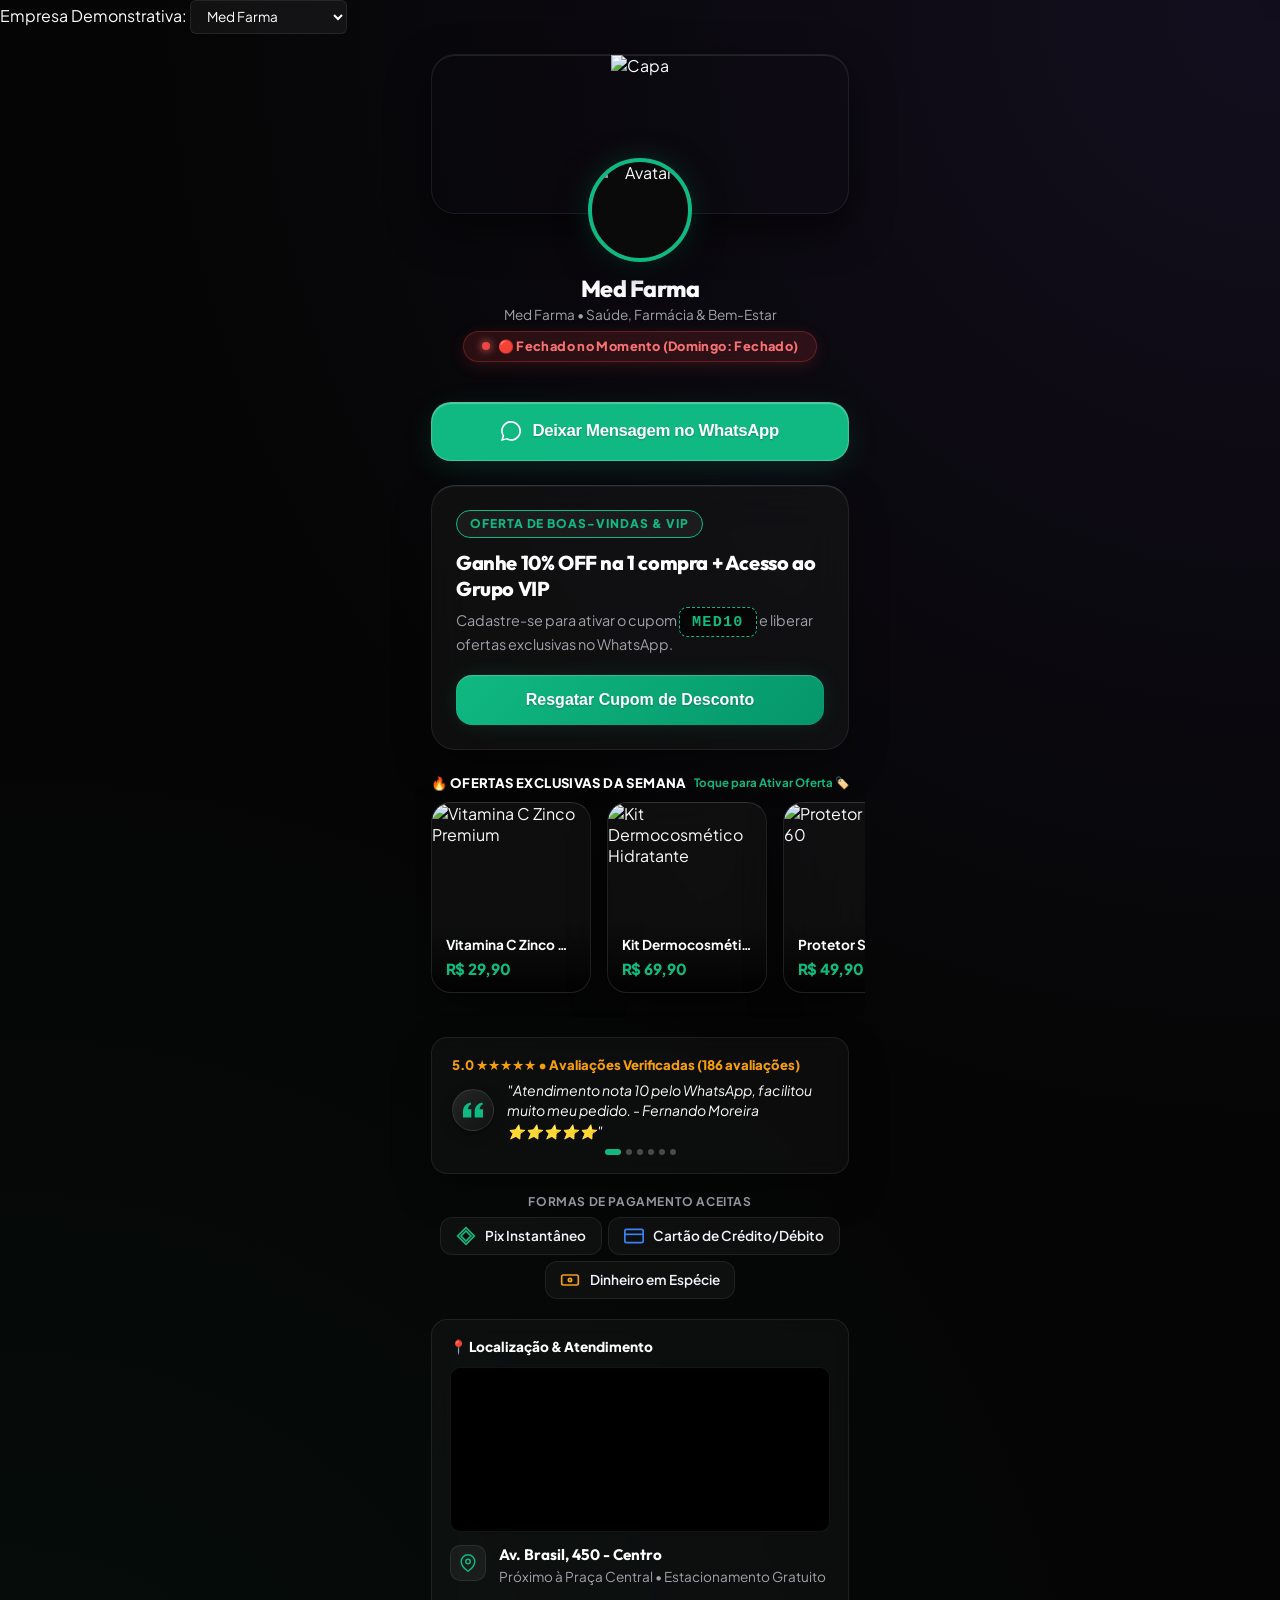
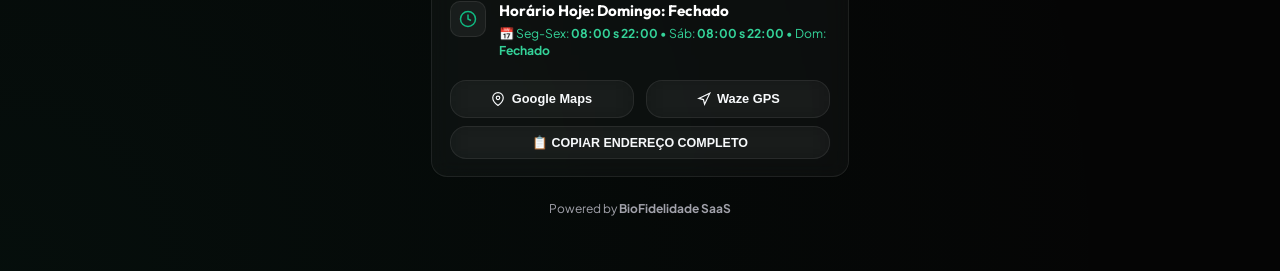
==== commit 126f8e48: "feat: atualiza fluxo do QR Code para sorteio exclusivo" ====
--- a/index.html
+++ b/index.html
@@ -848,6 +848,48 @@
       <button id="choice-btn-direct" class="btn-action btn-secondary-action" style="padding: 0.6rem; font-size: 0.8rem; border-color: rgba(255,255,255,0.15); color: var(--text-muted);" onclick="closeModal('modal-whatsapp-choice'); proceedDirectToWhatsapp();">
         💬 Ir Direto ao WhatsApp sem Desconto ↗
       </button>
+    </div>
+  </div>
+
+  <!-- MODAL DE CADASTRO DO QR CODE / SORTEIO -->
+  <div class="modal-overlay" id="modal-qr-cadastrar">
+    <div class="modal-box" style="text-align: center; border-color: rgba(16, 185, 129, 0.4);">
+      <div id="modal-qr-form-step">
+        <h3 style="font-size: 1.15rem; color: #fff; margin-bottom: 0.5rem; font-weight: 800;">Participar do Sorteio! 🎉</h3>
+        <p style="font-size: 0.83rem; color: var(--text-muted); margin-bottom: 1.2rem; line-height: 1.45;">
+          Preencha seus dados para validar seu check-in e participar.
+        </p>
+
+        <form id="qr-form" onsubmit="handleQrSubmit(event)" novalidate style="display: flex; flex-direction: column; gap: 0.8rem; text-align: left;">
+          <div class="form-group">
+            <label class="form-label" style="font-size: 0.75rem;">Seu Nome Completo</label>
+            <input type="text" id="qr-name" class="form-control" required>
+          </div>
+          <div class="form-group">
+            <label class="form-label" style="font-size: 0.75rem;">WhatsApp (DDD + Número)</label>
+            <input type="tel" id="qr-whatsapp" class="form-control" required>
+          </div>
+          <div class="form-group">
+            <label class="form-label" style="font-size: 0.75rem;">Seu CEP</label>
+            <input type="text" id="qr-cep" class="form-control" required>
+          </div>
+          
+          <button type="submit" class="btn-action btn-primary-action" style="margin-top: 0.5rem;">Validar Check-in</button>
+        </form>
+      </div>
+
+      <div id="modal-qr-success-step" style="display: none; text-align: center;">
+        <div style="width: 56px; height: 56px; border-radius: 50%; background: rgba(16, 185, 129, 0.18); color: #10b981; font-size: 1.8rem; display: flex; align-items: center; justify-content: center; margin: 0 auto 0.75rem auto; border: 2px solid #10b981; box-shadow: 0 0 15px rgba(16, 185, 129, 0.3);">
+          ✅
+        </div>
+        <h3 style="font-size: 1.3rem; color: #fff; margin-bottom: 0.25rem; font-weight: 800;">Cliente Validado!</h3>
+        <p style="font-size: 0.85rem; color: var(--text-muted); margin-bottom: 1.25rem;">
+          Tudo certo! Para finalizar, siga nosso Instagram abaixo.
+        </p>
+        <button onclick="handleQrInstagramFollow()" class="btn-action btn-primary-action" style="background: linear-gradient(135deg, #ec4899 0%, #8b5cf6 100%); border: none; box-shadow: 0 4px 15px rgba(236,72,153,0.3);">
+          📸 Siga a Empresa no Instagram
+        </button>
+      </div>
     </div>
   </div>
 
--- a/css/style.css
+++ b/css/style.css
@@ -0,0 +1,504 @@
+/* ==========================================================================
+   BioFidelidade SaaS - Premium Design System & Multi-Tenant UI
+   Target: seudominio.com/[slug]
+   ========================================================================== */
+
+@import url('https://fonts.googleapis.com/css2?family=Plus+Jakarta+Sans:wght@400;500;600;700;800&family=Inter:wght@400;500;600&display=swap');
+
+:root {
+  /* Dynamic Tenant Primary Color */
+  --tenant-primary: #10b981;
+  --tenant-primary-hover: #059669;
+  --tenant-glow: rgba(16, 185, 129, 0.35);
+
+  /* Deep Premium Dark Theme (Slate/Zinc blend) */
+  --bg-body: #050505;
+  --bg-card: rgba(25, 25, 25, 0.5);
+  --bg-card-hover: rgba(35, 35, 35, 0.7);
+  --bg-input: rgba(10, 10, 10, 0.6);
+  --border-color: rgba(255, 255, 255, 0.08);
+  --border-highlight: rgba(255, 255, 255, 0.15);
+  
+  /* Refined Text Colors */
+  --text-main: #f8fafc;
+  --text-muted: #a1a1aa;
+  --text-dim: #71717a;
+
+  /* Status Colors */
+  --open-green: #10b981;
+  --closed-red: #ef4444;
+  --warning-yellow: #f59e0b;
+
+  /* Typography & Layout */
+  --font-family: 'Plus Jakarta Sans', 'Inter', -apple-system, BlinkMacSystemFont, sans-serif;
+  --radius-sm: 10px;
+  --radius-md: 16px;
+  --radius-lg: 24px;
+  --radius-full: 9999px;
+  
+  /* Advanced Shadows */
+  --shadow-sm: 0 2px 8px -2px rgba(0, 0, 0, 0.3);
+  --shadow-card: 0 16px 40px -8px rgba(0, 0, 0, 0.5), inset 0 1px 0 rgba(255, 255, 255, 0.05);
+  --shadow-glow: 0 0 24px -4px var(--tenant-glow);
+  --transition: all 0.3s cubic-bezier(0.25, 0.8, 0.25, 1);
+  --transition-fast: all 0.15s ease-out;
+}
+
+/* Reset */
+* {
+  margin: 0;
+  padding: 0;
+  box-sizing: border-box;
+}
+
+html {
+  font-family: var(--font-family);
+  background-color: var(--bg-body);
+  color: var(--text-main);
+  scroll-behavior: smooth;
+  -webkit-font-smoothing: antialiased;
+  -moz-osx-font-smoothing: grayscale;
+}
+
+body {
+  min-height: 100vh;
+  overflow-x: hidden;
+  background: 
+    radial-gradient(circle at 50% -20%, var(--tenant-glow) 0%, transparent 50%),
+    radial-gradient(circle at -20% 120%, rgba(255,255,255,0.03) 0%, transparent 40%),
+    var(--bg-body);
+  background-attachment: fixed;
+}
+
+/* Mobile-First Container (Max 480px width for Instagram bio look) */
+.mobile-wrapper {
+  width: 100%;
+  max-width: 480px;
+  min-height: 100vh;
+  padding: 1.5rem 1.25rem 4rem;
+  display: flex;
+  flex-direction: column;
+  gap: 1.5rem;
+}
+
+.full-wrapper {
+  width: 92%;
+  max-width: 1200px;
+  padding: 2rem 1rem;
+}
+
+/* Premium Glassmorphism Cards */
+.glass-card {
+  background: var(--bg-card);
+  backdrop-filter: blur(24px);
+  -webkit-backdrop-filter: blur(24px);
+  border: 1px solid var(--border-color);
+  border-top: 1px solid var(--border-highlight);
+  border-radius: var(--radius-md);
+  padding: 1.5rem;
+  box-shadow: var(--shadow-card);
+  transition: var(--transition);
+}
+
+.glass-card:hover {
+  border-color: var(--border-highlight);
+  background: var(--bg-card-hover);
+}
+
+/* Header & Tenant Profile */
+.profile-header {
+  text-align: center;
+  position: relative;
+  animation: fadeInDown 0.6s cubic-bezier(0.2, 0.8, 0.2, 1);
+}
+
+.tenant-banner {
+  width: 100%;
+  height: 140px;
+  border-radius: var(--radius-md);
+  object-fit: cover;
+  border: 1px solid var(--border-color);
+  margin-bottom: -50px;
+  box-shadow: var(--shadow-sm);
+}
+
+.tenant-avatar {
+  width: 100px;
+  height: 100px;
+  border-radius: 50%;
+  background: #000;
+  border: 4px solid var(--bg-body);
+  display: flex;
+  align-items: center;
+  justify-content: center;
+  font-size: 2.5rem;
+  margin: 0 auto 0.75rem;
+  box-shadow: var(--shadow-glow);
+  position: relative;
+  z-index: 2;
+  transition: var(--transition);
+}
+
+.tenant-avatar:hover {
+  transform: scale(1.05);
+  box-shadow: 0 0 32px -2px var(--tenant-glow);
+}
+
+.tenant-name {
+  font-size: 1.5rem;
+  font-weight: 800;
+  color: var(--text-main);
+  line-height: 1.2;
+  letter-spacing: -0.02em;
+}
+
+.tenant-bio {
+  font-size: 0.95rem;
+  color: var(--text-muted);
+  margin-top: 0.4rem;
+  line-height: 1.5;
+}
+
+/* Status Badge Aberto / Fechado */
+.status-pill {
+  display: inline-flex;
+  align-items: center;
+  gap: 0.5rem;
+  padding: 0.35rem 1rem;
+  border-radius: var(--radius-full);
+  font-size: 0.8rem;
+  font-weight: 700;
+  margin: 0.75rem 0 1.25rem;
+  border: 1px solid var(--border-color);
+  box-shadow: var(--shadow-sm);
+  backdrop-filter: blur(8px);
+}
+
+.status-pill.open {
+  background: rgba(16, 185, 129, 0.1);
+  color: var(--open-green);
+  border-color: rgba(16, 185, 129, 0.25);
+}
+
+.status-pill.closed {
+  background: rgba(239, 68, 68, 0.1);
+  color: var(--closed-red);
+  border-color: rgba(239, 68, 68, 0.25);
+}
+
+.status-dot {
+  width: 8px;
+  height: 8px;
+  border-radius: 50%;
+}
+
+.status-pill.open .status-dot {
+  background: var(--open-green);
+  box-shadow: 0 0 10px var(--open-green);
+  animation: pulse 2s infinite;
+}
+
+.status-pill.closed .status-dot {
+  background: var(--closed-red);
+}
+
+@keyframes pulse {
+  0% { box-shadow: 0 0 0 0 rgba(16, 185, 129, 0.4); }
+  70% { box-shadow: 0 0 0 6px rgba(16, 185, 129, 0); }
+  100% { box-shadow: 0 0 0 0 rgba(16, 185, 129, 0); }
+}
+
+@keyframes fadeInDown {
+  from { opacity: 0; transform: translateY(-15px); }
+  to { opacity: 1; transform: translateY(0); }
+}
+
+/* CTA Action Buttons */
+.btn-action {
+  width: 100%;
+  display: flex;
+  align-items: center;
+  justify-content: center;
+  gap: 0.75rem;
+  padding: 1rem 1.5rem;
+  border-radius: var(--radius-md);
+  font-size: 1rem;
+  font-weight: 700;
+  cursor: pointer;
+  border: none;
+  text-decoration: none;
+  transition: var(--transition);
+  position: relative;
+  overflow: hidden;
+}
+
+.btn-primary-action {
+  background: linear-gradient(135deg, var(--tenant-primary) 0%, var(--tenant-primary-hover) 100%);
+  color: #ffffff;
+  box-shadow: var(--shadow-glow), inset 0 1px 1px rgba(255,255,255,0.2);
+  text-shadow: 0 1px 2px rgba(0,0,0,0.2);
+}
+
+.btn-primary-action:hover {
+  transform: translateY(-3px);
+  filter: brightness(1.1);
+  box-shadow: 0 8px 24px -4px var(--tenant-glow), inset 0 1px 1px rgba(255,255,255,0.3);
+}
+
+.btn-primary-action:active {
+  transform: translateY(0);
+}
+
+.btn-secondary-action {
+  background: rgba(255, 255, 255, 0.03);
+  color: var(--text-main);
+  border: 1px solid var(--border-color);
+  backdrop-filter: blur(12px);
+}
+
+.btn-secondary-action:hover {
+  background: rgba(255, 255, 255, 0.08);
+  border-color: var(--border-highlight);
+  transform: translateY(-2px);
+}
+
+/* Photo Highlights Cards */
+.highlights-container {
+  display: flex;
+  gap: 1rem;
+  overflow-x: auto;
+  padding-bottom: 0.75rem;
+  scroll-snap-type: x mandatory;
+  scrollbar-width: none; /* Firefox */
+}
+
+.highlights-container::-webkit-scrollbar {
+  display: none; /* Chrome/Safari */
+}
+
+.highlight-card {
+  min-width: 170px;
+  max-width: 170px;
+  background: rgba(10, 10, 10, 0.4);
+  border: 1px solid var(--border-color);
+  border-radius: var(--radius-md);
+  overflow: hidden;
+  cursor: pointer;
+  transition: var(--transition);
+  scroll-snap-align: start;
+  display: flex;
+  flex-direction: column;
+  box-shadow: var(--shadow-sm);
+}
+
+.highlight-card:hover {
+  border-color: var(--tenant-primary);
+  transform: translateY(-4px);
+  box-shadow: var(--shadow-glow);
+}
+
+.highlight-img {
+  width: 100%;
+  height: 120px;
+  object-fit: cover;
+  transition: var(--transition);
+}
+
+.highlight-card:hover .highlight-img {
+  transform: scale(1.05);
+}
+
+.highlight-body {
+  padding: 0.8rem;
+  background: linear-gradient(to top, rgba(0,0,0,0.8), transparent);
+}
+
+.highlight-title {
+  font-size: 0.85rem;
+  font-weight: 700;
+  color: #fff;
+  line-height: 1.3;
+}
+
+.highlight-price {
+  font-size: 0.85rem;
+  color: var(--tenant-primary);
+  font-weight: 800;
+  margin-top: 0.3rem;
+  letter-spacing: -0.01em;
+}
+
+/* Payment Badges Grid */
+.payment-pills-grid {
+  display: flex;
+  flex-wrap: wrap;
+  gap: 0.5rem;
+  margin-top: 0.75rem;
+}
+
+.payment-pill {
+  font-size: 0.75rem;
+  font-weight: 600;
+  padding: 0.35rem 0.75rem;
+  background: rgba(255, 255, 255, 0.03);
+  border: 1px solid var(--border-color);
+  border-radius: var(--radius-full);
+  color: var(--text-muted);
+  transition: var(--transition-fast);
+}
+
+.payment-pill:hover {
+  background: rgba(255, 255, 255, 0.08);
+  color: var(--text-main);
+  border-color: var(--border-highlight);
+}
+
+/* Review / Social Proof Card */
+.review-rating-badge {
+  display: inline-flex;
+  align-items: center;
+  gap: 0.4rem;
+  background: rgba(245, 158, 11, 0.1);
+  color: #fbbf24;
+  border: 1px solid rgba(245, 158, 11, 0.25);
+  padding: 0.25rem 0.75rem;
+  border-radius: var(--radius-full);
+  font-size: 0.85rem;
+  font-weight: 800;
+  box-shadow: 0 0 12px rgba(245, 158, 11, 0.1);
+}
+
+/* Forms & Inputs */
+.form-group {
+  display: flex;
+  flex-direction: column;
+  gap: 0.4rem;
+  margin-bottom: 0.85rem;
+  position: relative;
+}
+
+.form-label {
+  font-size: 0.8rem;
+  font-weight: 600;
+  color: var(--text-muted);
+  margin-left: 0.1rem;
+}
+
+.form-control {
+  width: 100%;
+  padding: 0.75rem 1rem;
+  background: var(--bg-input);
+  border: 1px solid var(--border-color);
+  border-radius: var(--radius-sm);
+  color: var(--text-main);
+  font-family: inherit;
+  font-size: 0.9rem;
+  transition: var(--transition-fast);
+  box-shadow: inset 0 2px 4px rgba(0,0,0,0.2);
+}
+
+.form-control:focus {
+  outline: none;
+  border-color: var(--tenant-primary);
+  background: rgba(0,0,0,0.8);
+  box-shadow: inset 0 2px 4px rgba(0,0,0,0.2), 0 0 0 3px var(--tenant-glow);
+}
+
+.form-row-grid {
+  display: grid;
+  grid-template-columns: 1fr 1fr;
+  gap: 0.75rem;
+}
+
+/* Modal Overlay */
+.modal-overlay {
+  position: fixed;
+  top: 0; left: 0; right: 0; bottom: 0;
+  background: rgba(0, 0, 0, 0.75);
+  backdrop-filter: blur(12px);
+  -webkit-backdrop-filter: blur(12px);
+  display: flex;
+  align-items: center;
+  justify-content: center;
+  z-index: 1000;
+  opacity: 0;
+  pointer-events: none;
+  transition: var(--transition);
+  padding: 1rem;
+}
+
+.modal-overlay.active {
+  opacity: 1;
+  pointer-events: auto;
+}
+
+.modal-box {
+  background: #0f1115;
+  border: 1px solid var(--border-color);
+  border-top: 1px solid var(--border-highlight);
+  border-radius: var(--radius-lg);
+  width: 100%;
+  max-width: 420px;
+  max-height: 90vh;
+  overflow-y: auto;
+  padding: 1.5rem;
+  transform: scale(0.9) translateY(20px);
+  transition: all 0.4s cubic-bezier(0.175, 0.885, 0.32, 1.275);
+  box-shadow: var(--shadow-card);
+}
+
+.modal-overlay.active .modal-box {
+  transform: scale(1) translateY(0);
+}
+
+.modal-box::-webkit-scrollbar {
+  width: 6px;
+}
+
+.modal-box::-webkit-scrollbar-thumb {
+  background: rgba(255,255,255,0.1);
+  border-radius: 6px;
+}
+
+/* Switcher Toolbar for Testing Multi-Tenants */
+.tenant-switcher-bar {
+  background: rgba(5, 5, 5, 0.9);
+  backdrop-filter: blur(12px);
+  border-bottom: 1px solid var(--border-color);
+  width: 100%;
+  padding: 0.75rem 1.25rem;
+  display: flex;
+  justify-content: space-between;
+  align-items: center;
+  font-size: 0.85rem;
+  position: sticky;
+  top: 0;
+  z-index: 900;
+}
+
+.tenant-switcher-select {
+  background: rgba(255, 255, 255, 0.05);
+  border: 1px solid var(--border-color);
+  color: #fff;
+  padding: 0.4rem 0.75rem;
+  border-radius: 6px;
+  font-size: 0.85rem;
+  font-family: inherit;
+  outline: none;
+  cursor: pointer;
+}
+
+/* Otimização Responsiva para Telas Menores */
+@media (max-height: 720px) {
+  .modal-box {
+    padding: 1.1rem;
+    max-height: 94vh;
+  }
+  .form-group {
+    margin-bottom: 0.6rem;
+  }
+  .btn-action {
+    padding: 0.85rem 1rem;
+    font-size: 0.95rem;
+  }
+}
